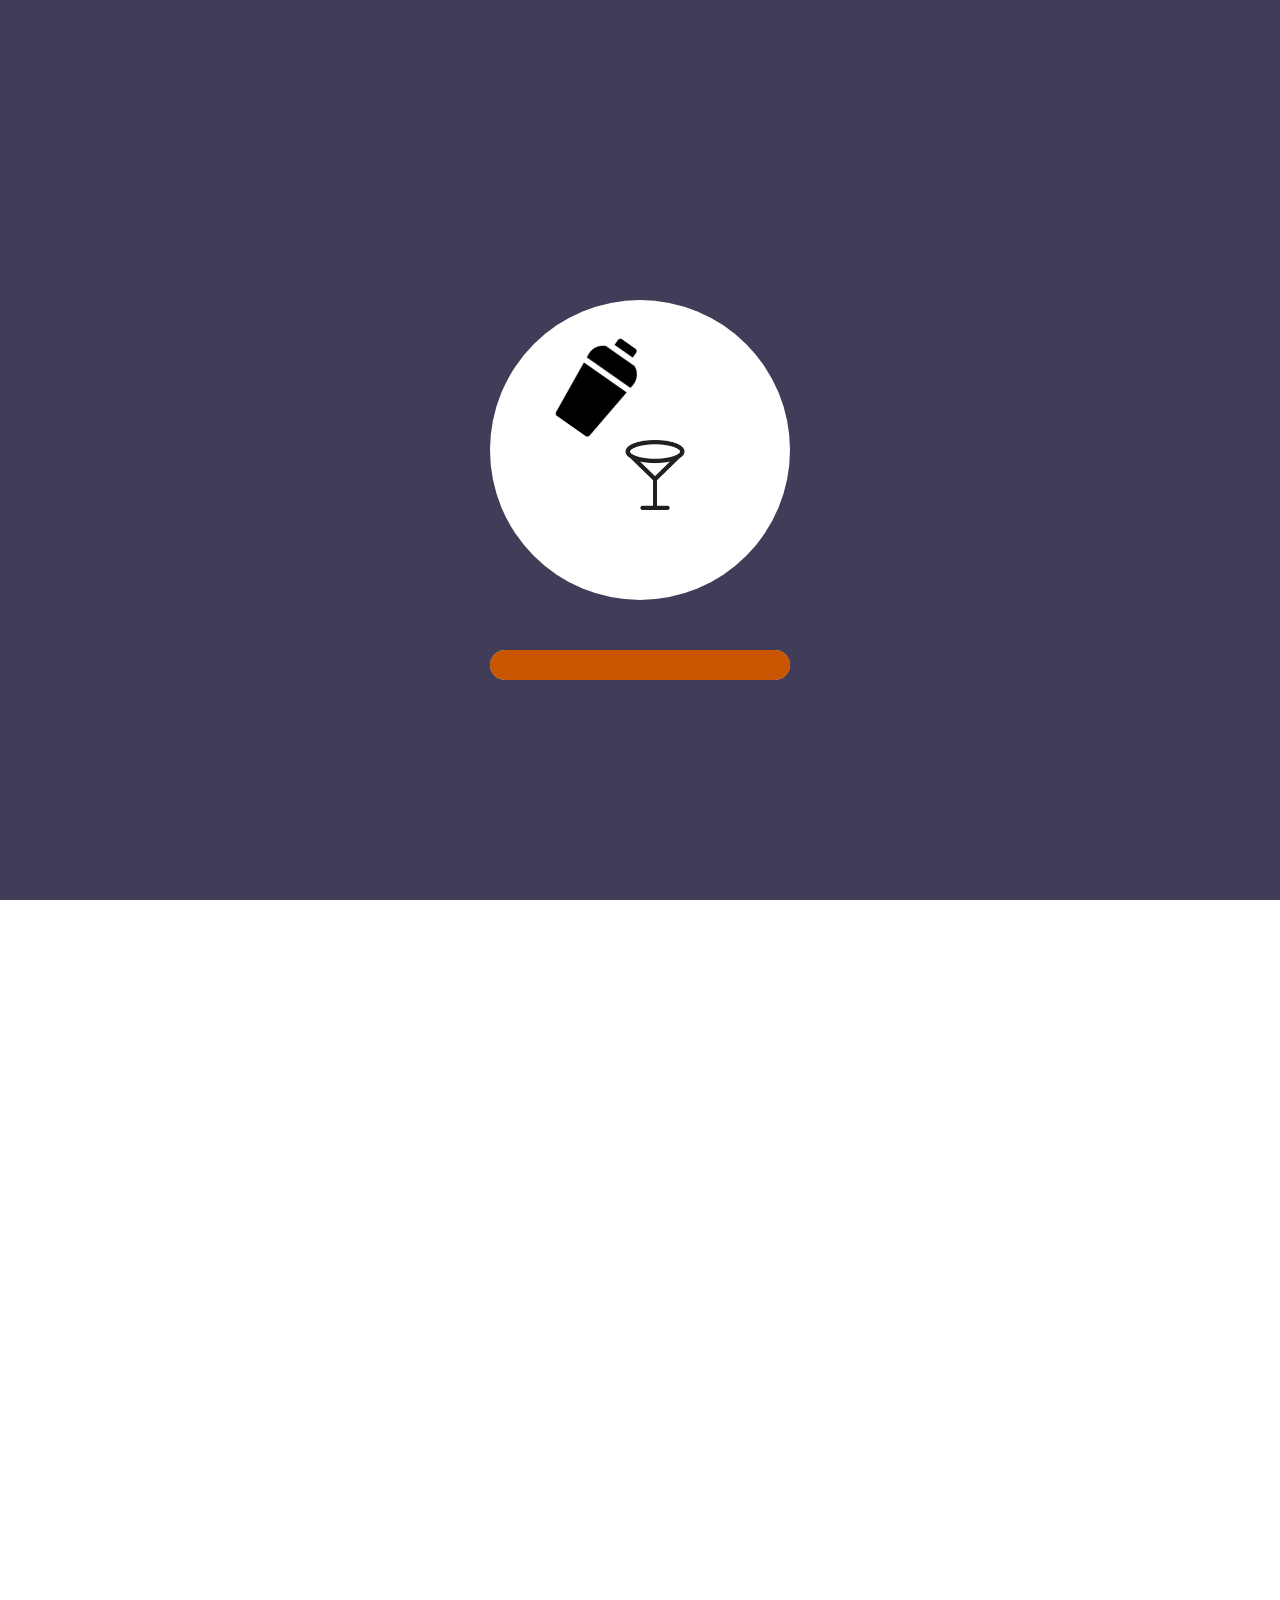
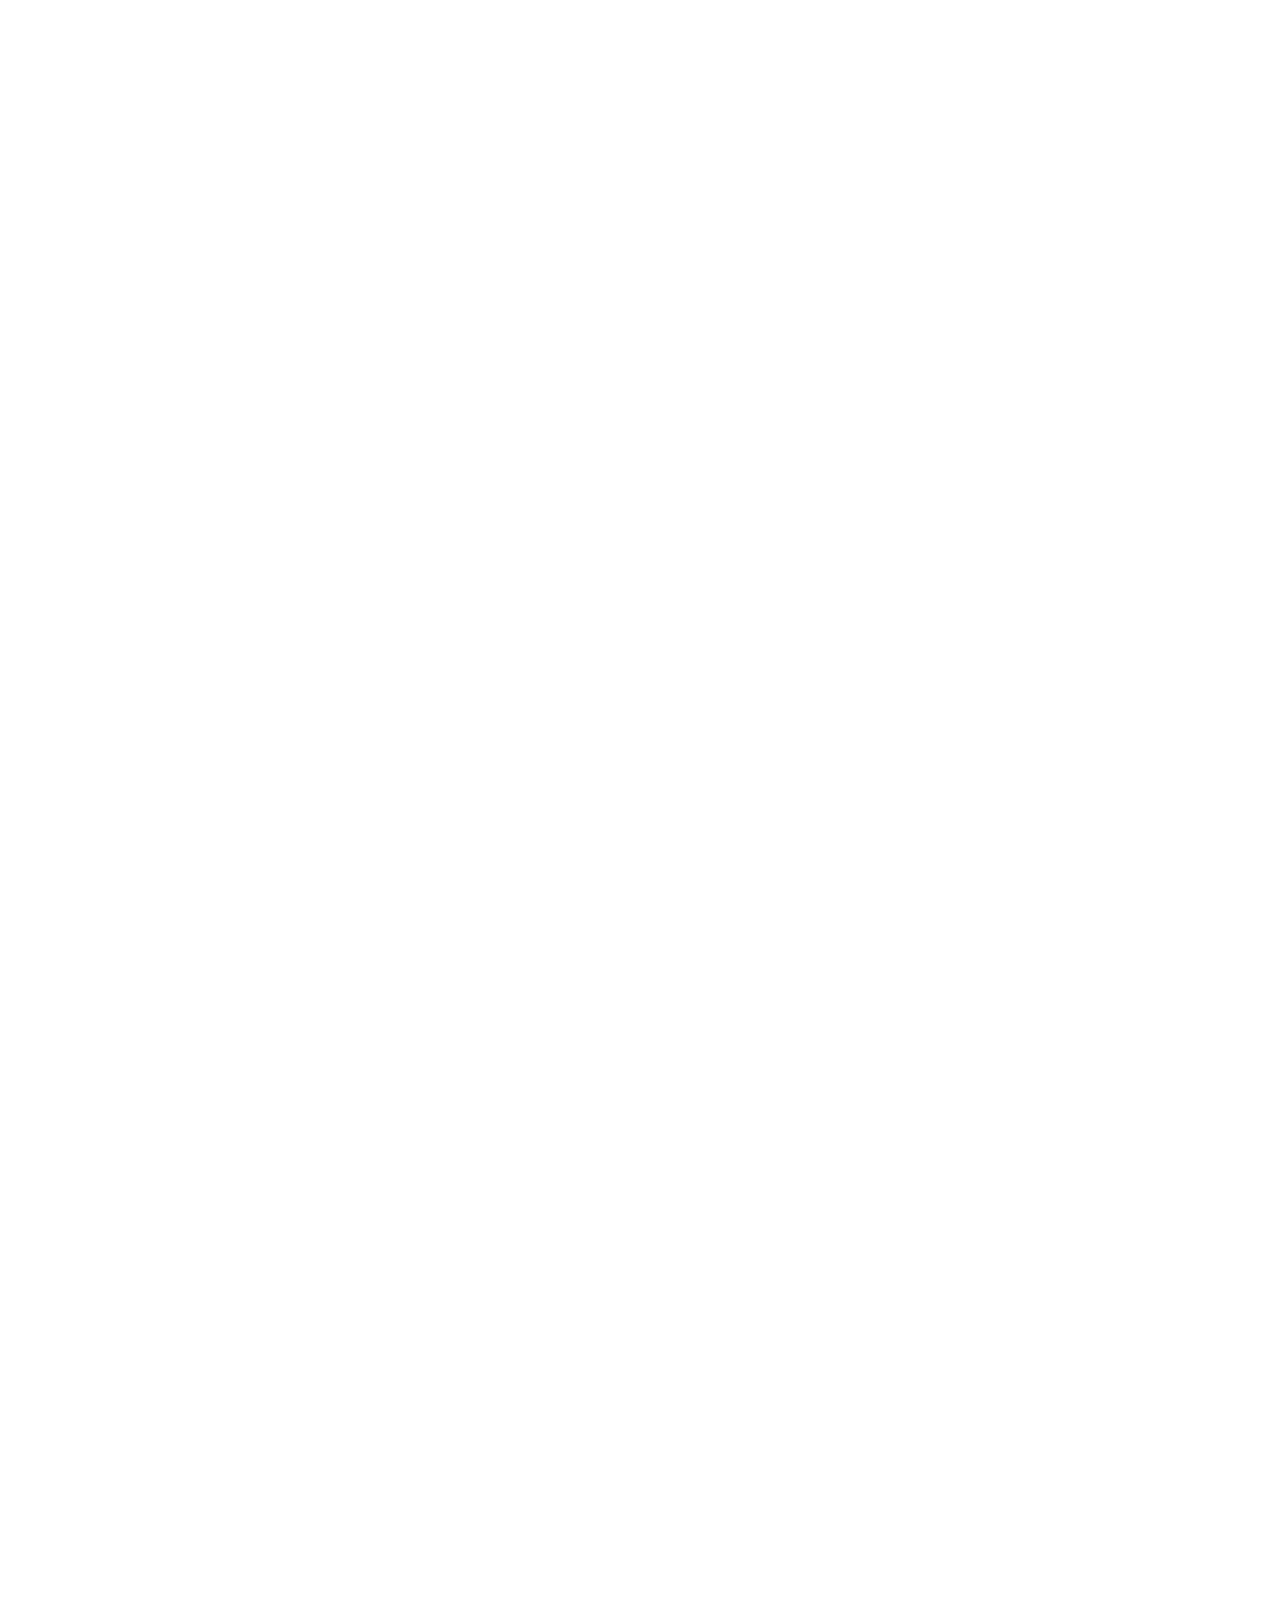
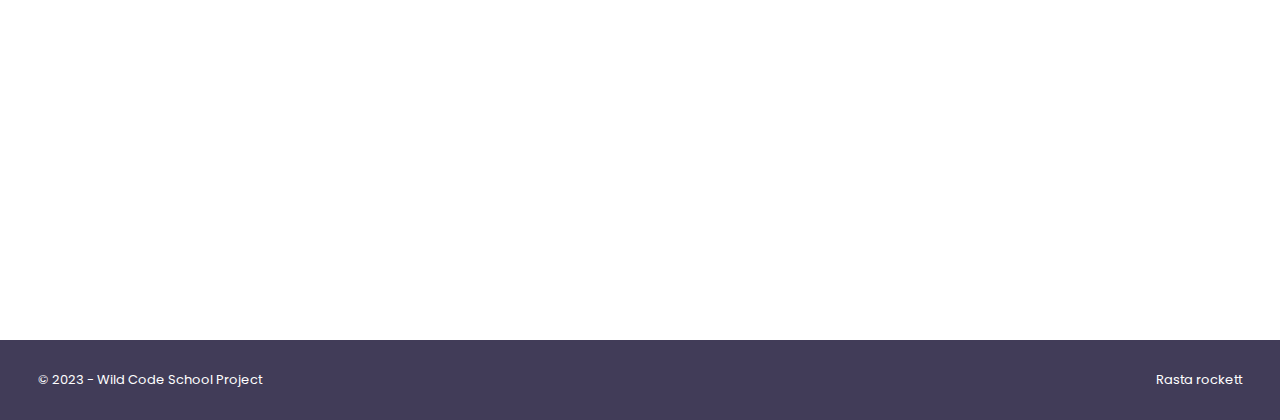
==== index.html @ 03de6c4a "Merge branch 'branch-fix-bug' of github.com:raph-bard/rasta-rocket into animation-zinzin" ====
<!DOCTYPE html>
<html lang="en">
  <head>
    <meta charset="UTF-8" />
    <meta name="viewport" content="width=device-width, initial-scale=1.0" />
    <link rel="stylesheet" href="css/style.css" />
    <link
      rel="stylesheet"
      href="https://cdnjs.cloudflare.com/ajax/libs/font-awesome/6.4.2/css/all.min.css"
      integrity="sha512-z3gLpd7yknf1YoNbCzqRKc4qyor8gaKU1qmn+CShxbuBusANI9QpRohGBreCFkKxLhei6S9CQXFEbbKuqLg0DA=="
      crossorigin="anonymous"
      referrerpolicy="no-referrer"
    />
    <title>Accueil</title>
  </head>
  <body>
    <header class="bg-main"></header>
    <div class="shaker-container">
      <div class="shaker-animation-container">
          <div class="shaker-animation">
              <div class="shaker-item"></div>
              <div class="glass-item"></div>
              <div class="straw-item"></div>
              <div class="loader-container">
                <div class="loader"></div>
              </div>
          </div>
      </div>
    </div>
    <main>
      <div class="bandeau-container">
        <div
          class="bandeau"
          style="background-image: url('media/photo-accueil.jpg')"
        >
          <h1>Une envie de fraîcheur ?</h1>
          <p>Vos bars préférés à portée de clic</p>
        </div>
      </div>

      <div class="container">
        <div class="coeur-container">
          <h2>Coup de coeur des Rastas</h2>
          <!--<div class="imagecoeur-container"></div> -->
        </div>
        <div class="categories-container">
          <div class="categories-hero">
            <h3>Les bars près de chez vous !</h3>
          </div>
          <div class="categories-list">
            <select id="type" class="category">
              <option value="all" selected>Tout Types</option>
              <option value="Vins">Vins</option>
              <option value="Cocktails">Cocktails</option>
              <option value="Bières">Bières</option>
            </select>
            <select id="price" class="category">
              <option value="all" selected>Tout Prix</option>
              <option value="cheap">Economique</option>
              <option value="affordable">Abordable</option>
              <option value="expensive">Chic</option>
            </select>
          </div>
        </div>
        <div class="container-cards"></div>
      </div>
    </main>
    <div class="popup-bar-container">
      <div class="popup-bar">
        <div class="close-button"></div>
        <div class="pop-up-img"></div>
        <div class="container">
          <h2>Bar titre</h2>
          <p>
            Lorem ipsum, dolor sit amet consectetur adipisicing elit. Aperiam
            atque consequatur non dolor asperiores delectus fugit aspernatur
            nihil quidem iure.
          </p>
          <a class="pop-up-button" href="bar-detail.html">Voir plus</a>
          <div class="container container-horaires">
            <h3>Infos générales</h3>
            <div class="infos-genriques">
              <div class="option-supplementaires">
                <i class="fa-regular fa-lightbulb"></i>
                <span> Happy hours tous les jours de 16h à 20h</span>
              </div>
              <div class="horaires">
                <i class="fa-regular fa-clock"></i>
                <span>Lundi au samedi : 16h - 02h</span>
              </div>

              <div class="adresse">
                <i class="fa-regular fa-map"></i>
                <span>30 Quai Virginie Hériot, 33300 Bordeaux</span>
              </div>
            </div>
          </div>
        </div>
      </div>
    </div>
    <footer class="footer"></footer>
    <script src="js/header-footer.js"></script>
    <script src="js/index.js" type="module"></script>
  </body>
</html>
---- css/style.css ----
@import url("https://fonts.googleapis.com/css2?family=Dancing+Script:wght@500&family=Poppins:ital,wght@0,300;0,400;0,500;1,700&display=swap");

:root {
  --main-color: #413c58;
  --second-color: #ca5501;
  --grey-color: #807979;
  --footer-height: 60px;
  --team-card-height: 85px;
  --pink-color: #fbf4ed;
}

* {
  margin: 0;
  padding: 0;
  list-style: none;
  text-decoration: none;
  font-family: "Poppins", sans-serif;
  box-sizing: border-box;
}

html {
  overflow-x: hidden;
}

body {
  position: relative;
  overflow-x: hidden;
  padding-bottom: calc(var(--footer-height) + 30px);
  min-height: 100vh;
}

html.noscroll {
  overflow: hidden;
}

.bg-main {
  background-color: var(--main-color);
}

h2 {
  font-size: 1.6em;
  margin-top: 0.5em;
}
main p,
main h2 {
  margin-bottom: 0.5em;
}

a,
a:hover {
  transition: all 0.3s;
}
a:hover {
  color: var(--second-color);
}

.bg-pink {
  background-color: var(--pink-color);
}

.ellipsis-4 {
  max-height: 90px; /* Définissez la hauteur maximale pour afficher 4 lignes */
  overflow: hidden; /* Masque le contenu supplémentaire */
}
.ellipsis-6 {
  max-height: 150px;
  overflow: hidden;
}

/* animation de zoom au hover */
.scale01:hover {
  transform: scale(1.01);
}
.scale01, .scale01:hover {
  transition: all 0.3s ease;
}

/* animation d'apparition */

@keyframes opacityDelayed {
  0% {opacity: 0;} 100% {opacity: 1;} 
}
.opacity-delayed {
  animation: opacityDelayed 1.5s ease 0.5s; 
}
.opacity-delayed2 {
  animation: opacityDelayed 1.5s ease 0.9s; 
}
.index .bandeau h1, .index .bandeau p {
  animation: opacityDelayed 1.75s ease 4s; 
}
.index .container {
  animation: opacityDelayed 1.75s ease 4.7s; 
}
.opacity-delayed, .opacity-delayed2, .index .container, .index .bandeau h1, .index .bandeau p {
  animation-fill-mode: forwards;
  opacity: 0;
}

/* ------ nav + footer ------- */

header,
footer {
  padding: 0 3%;
  display: flex;
  z-index: 9;
  min-height: var(--footer-height);
}
header .logo,
footer * {
  align-self: center;
}

header {
  position: relative;
}
header a {
  color: white;
}
header .logo img {
  display: block;
  float: left;
  max-width: 200px;
}
header .logo,
header .burger,
footer {
  z-index: 10;
}

/* footer */

footer {
  bottom: 0px;
  width: 100%;
  background-color: var(--main-color);
  position: absolute;
  display: flex;
  align-items: center;
  padding: 0 3%;
  min-height: var(--footer-height);
  justify-content: space-between;
  color: white;
  font-size: small;
}

/* ------ main ------- */

main {
  position: relative;
  z-index: 4;
}

.flex {
  display: flex;
}

.container {
  max-width: 1280px;
  margin: 0 auto;
  padding: 0 1em;
}
.container-max {
  width: 100%;
  padding: 20px 0px;
  margin-top: 20px;
}

/* bandeau */

.bandeau {
  position: relative;
  background-size: cover;
  background-repeat: no-repeat;
  background-position: center center;
  color: white;
  padding: 7vh 10%;
  text-align: center;
  text-shadow: 2px 2px 4px black;
  margin-bottom: 2em;
  font-size: 1.5em;
}
.bandeau:after {
  content: "";
  position: absolute;
  top: 0;
  left: 0;
  width: 100%;
  height: 100%;
  background-color: black;
  opacity: 0.3;
}
.bandeau * {
  position: relative;
  z-index: 3;
}
.bandeau h1 {
  font-size: 1.3em;
  line-height: 37px;
}
.bandeau p {
  font-size: 18px;
}
.h1contact {
  text-transform: capitalize;
}

/* ------ Pages ------- */
/* ------- list de bars ----- */

.categories-container .categories-hero .btn {
  padding: 3px 15px;
  border-radius: 3px;
  margin-bottom: 15px;
  border: 1px solid gainsboro;
  background-color: white;
  font-weight: 500;
  font-size: 17px;
}

.categories-container h3 {
  margin-bottom: 15px;
}

.categories-container .categories-hero .btn.active {
  background-color: var(--second-color);
  color: white;
  border: 1px solid var(--second-color);
}

.categories-container .categories-hero {
  display: flex;
  flex-wrap: wrap;
  justify-content: space-between;
}

.categories-container {
  margin-top: 50px;
  margin-bottom: 50px;
}

.categories-container .categories-list {
  margin-top: 0.8rem;
  display: flex;
  justify-content: flex-start;
}

.categories-container .category {
  color: var(--grey-color);
  font-weight: 600;
  margin-right: 30px;
  position: relative;
  white-space: nowrap;
  border: none;
  border: 0px;
  outline: 0px;
  font-size: 1rem;
}

.categories-container select.category.active,
.categories-container select.category:hover {
  color: black;
}

.categories-container select.category::after {
  content: "";
  height: 8px;
  background-color: var(--second-color);
  width: 0px;

  border-radius: 10px;
  position: absolute;
  bottom: -10px;
  right: 0%;
  transition: 0.3s;
}

.categories-container span.category.active:after,
.categories-container span.category:hover::after {
  width: 70%;
  left: 0%;
}

.card {
  position: relative;
  margin: 1rem 0;
  width: 100%;
  background-color: white;
  border-radius: 8px;
  display: flex;
  flex-direction: column;
  text-decoration: none;
  color: black;
  font-size: 16px;
  box-shadow: 4px 2px 10px 3px #e8e7e7;
  line-height: 1.4rem;
}
.categories-container span.category:hover::after {
  width: 70%;
  left: 0%;
}



.card .pop-but {
  position: absolute;
  top: 0;
  left: 0;
  display: block;
  width: 100%;
  height: 100%;
  z-index: +1;
  cursor: pointer;
}

.card h2 {
  padding-bottom: 0.5rem;
  margin-top: 0.3rem;
}
.card-image {
  width: 100%;
  min-height: 220px;
  border-radius: 3px;
}
.card-details {
  display: flex;
  height: 100%;
  padding: 1rem;
  flex-direction: column;
  justify-content: space-between;
}
.card-options {
  display: flex;
  justify-content: space-around;
  margin-top: 18px;
}
.card-option {
  width: 50%;
  padding: 0 10px 0 0;
  display: flex;
  align-items: center;
}
.card-option h4 {
  padding-left: 10px;
  font-size: 16px;
}
.card img.logo {
  width: 18px;
  height: 18px;
}
.not-available {
  filter: grayscale(1);
}
/* bar-detail */

.md-flex-order-1 img {
  width: 100%;
}

.container-title-info h3 {
  margin-top: -45px;
}

.container-specialites {
  display: flex;
  flex-direction: column-reverse;
}

.specialites-left {
  background: url("/media/cafe-neon.jpg") no-repeat center/cover;
  height: 100%;
  min-height: 300px;
  width: 100%;
  margin-top: 50px;
}

.container-title-info h3,
.container-ambiance h3,
.container-specialites h3 {
  font-size: 25px;
}

.container-infos-bar {
  width: 85%;
  border-radius: 10px;
  padding: 30px 0px 30px 0px;
  text-align: center;
  box-shadow: 4px 2px 10px 3px #e8e7e7;
  background-color: white;
  z-index: 33;
  position: relative;
  left: 50%;
  top: -100px;
  transform: translateX(-50%);
}

.page-detail .container-infos-bar {
  box-shadow: -1px 9px 13px 0px #e8e7e7;
}

.container .img-quelques-infos {
  margin-top: 50px;
  width: 100%;
  height: 300px;
  background-size: cover;
  background-position: center center;
}
.container-infos-bar h1 {
  font-size: 26px;
  text-transform: uppercase;
}

.container-infos-bar .bar-name {
  color: var(--grey-color);
  font-weight: 400;
  font-size: 18px;
}

.container-infos-bar .icons-bar {
  margin-top: 10px;
  display: flex;
  justify-content: center;
}

.container-infos-bar .icon2 {
  margin-left: 15px;
}

.container-specialites {
  margin-top: 30px;
}

.container-specialites,
.container-full-description {
  padding: 0px 0px 20px 0px;
  font-size: 16px;
  font-weight: 300;
  line-height: 1.8rem;
}

.container-full-description p,
.container-ambiance p,
.container-specialites p {
  margin-top: 20px;
}
.container-ambiance {
  margin-top: 20px;
  padding: 30px 15px 30px 15px;
  font-size: 16px;
  font-weight: 300;
  line-height: 1.8rem;
}

.container-horaires {
  padding: 30px 15px 30px 15px;
}

.container-horaires .infos-genriques {
  margin-top: 20px;
  font-size: 16px;
  font-weight: 200;
}

.container-horaires .adresse {
  margin-top: 10px;
}

.infos-genriques .horaires,
.infos-genriques .adresse,
.infos-genriques .option-supplementaires {
  margin-top: 10px;
}


/*************** popup bar detail **************/

.popup-bar-container {
  position: fixed;
  left: 0;
  top: 0vh;
  width: 100%;
  height: 100vh;
  background-color: rgba(0, 0, 0, 0.8);
  opacity: 0;

  display: flex;
  align-items: center;
  justify-content: center;
}
.popup-bar-container.active {
  opacity: 1;
  z-index: 11;
  transition: opacity 0.5s;
}
.popup-bar {
  position: relative;
  width: calc(100vw - 40px);
  height: calc(100vh - 40px);
  max-width: 500px;
  max-height: 750px;
  background-color: white;
  border-radius: 15px;
  font-size: 16px;
  overflow-x: auto;
}
.popup-bar p {
  margin-top: 15px;
  margin-bottom: 15px;
}
.popup-bar .container {
  overflow-x: auto;
  padding-bottom: 20px;
}
.pop-up-button {
  display: inline-block;
  color: white;
  padding: 7px 20px;
  border-radius: 3px;
  border: none;
  background-color: var(--second-color);
  font-weight: 500;
  font-size: 17px;
  margin: 10px 0;

  /* position: absolute;
  bottom: 15px;
  left: 27px; */
}

.popup-bar .pop-up-img {
  width: 100%;
  height: 30%;
  border-radius: 10px 10px 0 0;
  background-size: cover;
  background-position: center center;
}
.popup-bar .infos-genriques img {
  width: initial;
  height: initial;
}

.popup-bar .container-horaires {
  padding: 30px 15px 30px 0px;
}
.popup-bar .close-button {
  position: absolute;
  top: 10px;
  right: 10px;
  width: 30px;
  height: 30px;
  z-index: 12;
  cursor: pointer;
}
.popup-bar .infos-genriques {
  padding-left: 10px;
}
.popup-bar .close-button:after,
.popup-bar .close-button:before {
  content: "";
  display: block;
  width: 100%;
  height: 5px;
  background-color: white;
  border-radius: 4px;
  position: absolute;
  top: 12px;
  transition: all 0.3s;
}
.popup-bar .close-button:before {
  transform: rotate(-45deg);
}
.popup-bar .close-button:after {
  transform: rotate(45deg);
}
.popup-bar .close-button:hover:after,
.popup-bar .close-button:hover:before {
  background-color: var(--second-color);
  transition: all 0.3s;
}
.popup-bar a:hover {
  color: white;
  background-color: var(--main-color);
}
/****** icons popup color and style *******/
.infos-genriques span{
  padding-left: 5px;
}

i{
  color: var( --second-color);
  min-width: 1rem;
}

/*************** Coup de coeur **************/

.coeur-container {
  max-width: 100%;
  margin: 20px 0;
  width: 100%;
}

.coeur-container h2 {
  text-align: left;
  width: 100%;
}
.overlay-container {
  position: relative; /* Position relative pour que les éléments enfants soient positionnés par rapport à ce conteneur */
}

.overlay-container h3 {
  position: absolute; /* Position absolue pour le titre */
  bottom: 23px; /* Positionnez le titre 10px en bas du conteneur */
  right: 0;
  margin: 0;
  height: 50px;
  line-height: 50px;
  font-size: 1.2em;
  font-weight: bold;
  background-color: var(--second-color);
  border-radius: 4px;
  padding: 0 20px;
  color: white;
  padding-right: 90px;
}
.overlay-container:hover h3 {
  padding-right: 80px;
}
.overlay-container h3, .overlay-container:hover h3 {
  transition: all 0.3s ease;
}

.imagecoeur-container {
  width: 100%;
  height: 230px;
  margin-top: 0.7em;
  background-size: cover;
  border-radius: 5px;
  background-position: center;
  display: flex;
}



/* --- About Us --- */

.aboutus h2 {
  text-align: center;
  margin: 90px 0 60px;
  font-size: 36px;
}
.aboutus main p {
  margin-bottom: 40px;
}

.team-card-container {
  display: grid;
  grid-template-columns: repeat(
    auto-fill,
    minmax(240px, 1fr)
  ); /* 5 éléments par ligne au minimum, adaptatif en fonction de l'espace disponible */
  gap: 10px; /* Espace entre les éléments */
  align-items: center; /* Centrez les éléments verticalement */
  justify-content: center; /* Centrez horizontalement la dernière ligne */
}

.aboutus .team-card {
  flex-basis: calc(20% - 20px);
  width: 100%;
  max-width: 310px;
  margin: 0 auto 50px;
  position: relative;
  overflow: hidden;
  margin-bottom: 50px;
  color: white;
}
.aboutus .team-card div {
  position: absolute;
  bottom: 0;
  left: 0;
  width: 100%;
  height: var(--team-card-height);
  background-color: var(--second-color);
  padding: 0 24px;
  font-weight: 700;
  transform: translateY(100%);
  display: flex;
  align-items: center;
}
.aboutus .team-card:hover div {
  transform: translateY(0%);
}
.aboutus .team-card:hover div {
  transform: translateY(0%);
}
.aboutus .team-card:hover div,
.aboutus .team-card div,
.aboutus .team-card img,
.aboutus .team-card:hover img {
  transition: transform 0.3s;
}
.aboutus .team-card img {
  float: left;
  width: 100%;
  height: auto;
  filter: grayscale(100%);
}
.aboutus .team-card:hover img {
  transform: scale(1.08);
  filter: none;
}
.aboutus .team-card strong {
  display: block;
  font-size: 27px;
  line-height: 34px;
}

/*--------------- contact------------------ */
form {
  padding: 20px;
}
.contact-form {
  display: flexbox;
  flex-direction: column;
  align-items: center;
  justify-content: center;
  width: 100%;
  margin-top: 50px;

  gap: 10px;
  align-items: center;
  justify-content: center;
  margin-top: 50px;
  margin-bottom: 50px;
  width: 100%;
  max-width: 1000px;
  margin: 0 auto;
  background-color: var(--main-color);
  border-radius: 10px;
  box-shadow: 4px 2px 10px 3px rgba(128, 128, 128, 0.652);
}

.contact-form input {
  border-radius: 7px;
  border: none;
}

.rating {
  display: inline-block;
}

.rating input {
  display: none;
}

.rating label {
  float: right;
  cursor: pointer;
  color: #f9f9f9;
  transition: color 0.3s;
}

.rating label:before {
  content: "\2605";
  font-size: 30px;
}

.rating input:checked ~ label,
.rating label:hover,
.rating label:hover ~ label {
  color: #ca5501;
  transition: color 0.3s;
}

label {
  color: white;
  display: flex;
  align-items: center;
  margin: 10px;
  font-size: 20px;
}
input,
input#name,
input#surname,
input#email,
textarea,
button {
  margin: 10px 0;
  padding: 10px;
  width: 100%;
}

button {
  border-radius: 7px;
}










/************* SHAKER ANIMATION *****************/

@keyframes shaker-disapear {
  0% {
    opacity: 1;
  }
  100% {
    opacity: 0;
  }
}


.shaker-container {
  background-color: var(--main-color);
  width: 100%;
  height: 100vh;
  position: absolute;
  left: 0;
  top: 0;
  z-index: 12;
  animation: shaker-disapear 1s ease 3.5s;
  animation-fill-mode: forwards;
}

.shaker-container, .shaker-animation-container {
  display: flex;
  align-items: center;
  justify-content: center;
}

.shaker-animation {
  width: 300px;
  height: 300px;
  position: relative;
  border-radius: 100%;
  background-color: white;
}

@keyframes shaker-shaking {
  0% {
    top: 35px;
    right: 140px;
  }

  50% {
    top: 55px;
    right: 160px;
  }

  100% {
    top: 35px;
    right: 140px;
  }
}
@keyframes rotate-shaker {
  0% {
    rotate: 35deg;
  }
  100% {
    transform: rotate(80deg);
  }
}

.shaker-item {
  width: 100px;
  height: 100px;
  background-image: url("../media/shaker-item.png");
  background-repeat: no-repeat;
  background-size: contain;
  rotate: 35deg;
  animation: shaker-shaking 0.4s ease 4, rotate-shaker 0.4s linear 1.6s;
  animation-fill-mode: forwards;
  position: absolute;
  top: 35px;
  right: 140px;
}

.glass-item {
  position: absolute;
  right: 100px;
  bottom: 90px;
  background-image: url("../media/glass-item.png");
  background-repeat: no-repeat;
  background-size: contain;
  width: 70px;
  height: 70px;
}

/* Animation du triangle (alcool qui va dans le verre)  */
@keyframes drink-in {
  0% {
    opacity: 0;
    border-top: 0px solid var(--second-color);
    bottom: 33px;
  }
  100% {
    opacity: 0.8;
    border-top: 15px solid var(--second-color);
  }
}

.glass-item:before {
  content: "";
  width: 0;
  height: 0;
  opacity: 0;
  border-left: 14px solid transparent;
  border-right: 14px solid transparent;
  border-top: 0 solid orange;
  position: absolute;
  bottom: 33px;
  left: 21px;
  animation: drink-in 1s linear 1.7s;
  animation-fill-mode: forwards;
}

/* animation de la paille */
@keyframes straw-up {
  0% {
    opacity: 0;
    top: 100px;
  }
  100% {
    opacity: 1;
    top: 123px;
  }
}

.straw-item {
  position: absolute;
  right: 95px;
  top: 123px;
  rotate: 16deg;
  opacity: 0;
  background-image: url("../media/straw.png");
  background-repeat: no-repeat;
  background-size: contain;
  width: 38px;
  height: 40px;
  z-index: 9;
  animation: straw-up 0.4s linear 2.55s;
  animation-fill-mode: forwards;
}


/* barre de chargement */
.loader-container {
  width: 100%;
  margin: 0 auto;
  background-color: #ccc;
  border-radius: 20px;
  position: absolute;
  bottom: -80px;
}

.loader {
  width: 100%;
  height: 30px;
  background-color: var(--second-color);
  animation: loading 3s linear 1;
  border-radius: 20px;
}

/* Animation de la barre de chargement */
@keyframes loading {
  0% {
    width: 0%;
  }
  100% {
    width: 100%;
  }
}







/* ------------- RESPONSIVE -------------- */

/* RESPONSIVE 576 */

@media screen and (min-width: 576px) {
  /* ------- main -------- */

  :root {
    --footer-height: 80px;
  }

  /* ------ nav + footer ------- */

  nav ul li {
    display: inline-block;
    margin: 0 10px;
  }

  header {
    justify-content: space-between;
  }
  .menu {
    display: flex;
    align-items: center;
  }

  /* ------- pages -------- */

  /*  coup de coeur   */
  .imagecoeur-container {
    margin: 1em auto;
    height: 300px;
  }
}

@media screen and (max-width: 576px) {
  /* ------- main -------- */

  /* bandeau */

  /* nav footer */

  header .menu {
    display: flex;
    align-items: center;
    justify-content: center;
    z-index: 9;
    position: absolute;
    width: 102%;
    height: 100vh;
    background-color: var(--main-color);
    text-align: center;
    transform: translateX(100%);
  }
  header nav li {
    padding: 12% 0;
    font-size: 1.3em;
  }

  header .menu.active {
    transform: translateX(-4%);
  }
  header .menu,
  header .menu.active {
    transition: all 0.3s;
  }

  header {
    justify-content: space-between;
  }

  /* burger animation */

  .burger {
    position: absolute;
    width: 27px;
    height: 24px;
    right: 27px;
    top: calc(50% - 12px);
  }
  .burger span:before,
  .burger span:after {
    content: "";
  }
  .burger span:before,
  .burger span,
  .burger span:after {
    display: block;
    position: absolute;
    width: 100%;
    height: 5px;
    background-color: white;
    border-radius: 10px;
  }
  .burger span:before {
    top: -10px;
  }
  .burger span {
    top: calc(50% - 3px);
  }
  .burger span:after {
    top: 10px;
  }

  .burger.active span {
    background-color: var(--main-color);
  }
  .burger.active span:before {
    rotate: 45deg;
    top: -9px;
  }
  .burger.active span:after {
    rotate: -45deg;
    top: 9px;
  }
  .burger.active span:before,
  .burger.active span:after {
    background-color: var(--second-color);
  }
  .burger span:before,
  .burger span:after,
  .burger span,
  .burger.active span,
  .burger.active span:before,
  .burger.active span:after {
    transition: all 0.3s;
  }


  /* ------- pages -------- */
}
/*      map     */

iframe {
  width: 100%;
}
.map {
  zoom: 100;
}

/* RESPONSIVE 768 */

@media screen and (min-width: 768px) {
  /* ------- main -------- */

  .bandeau h1 {
    font-size: 2.2em;
  }
  .bandeau p {
    font-size: 1.2em;
  }

  /* ------- pages -------- */

  .imagecoeur-container {
    height: 400px;
  }
  .team-card-container {
    grid-template-columns: repeat(3, 1fr); /* Trois colonnes pour desktop */
  }

  /* bar-detail */

  .bar-detail .container .md-flex-order-1 {
    max-width: 40%;
    margin-right: 2em;
  }
  .container-infos-bar {
    width: 70%;
    display: flex;
    flex-direction: column;
    align-items: center;
  }

  .container-full-description {
    display: flex;
    margin: 0 auto;
  }

  .container-full-description p {
    width: 50%;
    padding-right: 40px;
  }
  .container .img-quelques-infos {
    margin-top: 0;
    width: 50%;
    height: auto;
  }

  .container-ambiance,
  .container-specialites {
    margin-top: 50px;
  }

  .container-specialites {
    flex-direction: row;
  }

  .specialites-right {
    padding-left: 40px;
  }

  .specialites-left {
    width: 50%;
    margin-top: 0;
  }

  .specialites-right {
    width: 50%;
  }
}

@media screen and (max-width: 768px) {
  /* ------- main -------- */

  .md-flex {
    display: flex;
  }
  .md-flex-column {
    flex-direction: column;
  }
  .md-flex-order-1 {
    order: +1;
  }

  /* ------- pages -------- */

  .team-card-container {
    grid-template-columns: repeat(2, 1fr); /* Deux colonnes pour tablette */
  }

  /* Appliquer une largeur de 100% à la dernière ligne (élément 5, 6, 7, etc.) */
  .team-card:nth-child(n + 5) {
    grid-column: span 2;
  }

  /* bar-detail */

  .md-flex-order-1 img {
    margin-top: 2em;
  }
}





/* RESPONSIVE 992 */

@media screen and (min-width: 992px) {
  /* ------- main -------- */

  .bandeau {
    padding: 15vh 10%;
  }
  .bandeau h1 {
    line-height: 70px;
  }

  .card {
    width: 49%;
  }

  .card h2 {
    margin-top: 0;
  }

  .container-cards {
    display: flex;
    flex-wrap: wrap;
    width: 100%;
    justify-content: space-between;
  }
}

.card h2 {
  margin-top: 0;
}

.container-cards {
  display: flex;
  flex-wrap: wrap;
  width: 100%;
  justify-content: space-between;
}

@media screen and (max-width: 992px) {
  /* ------- main -------- */
}

/* RESPONSIVE 1200 */

@media screen and (min-width: 1200px) {
}

@media screen and (max-width: 1200px) {
  /* ------- main -------- */
}
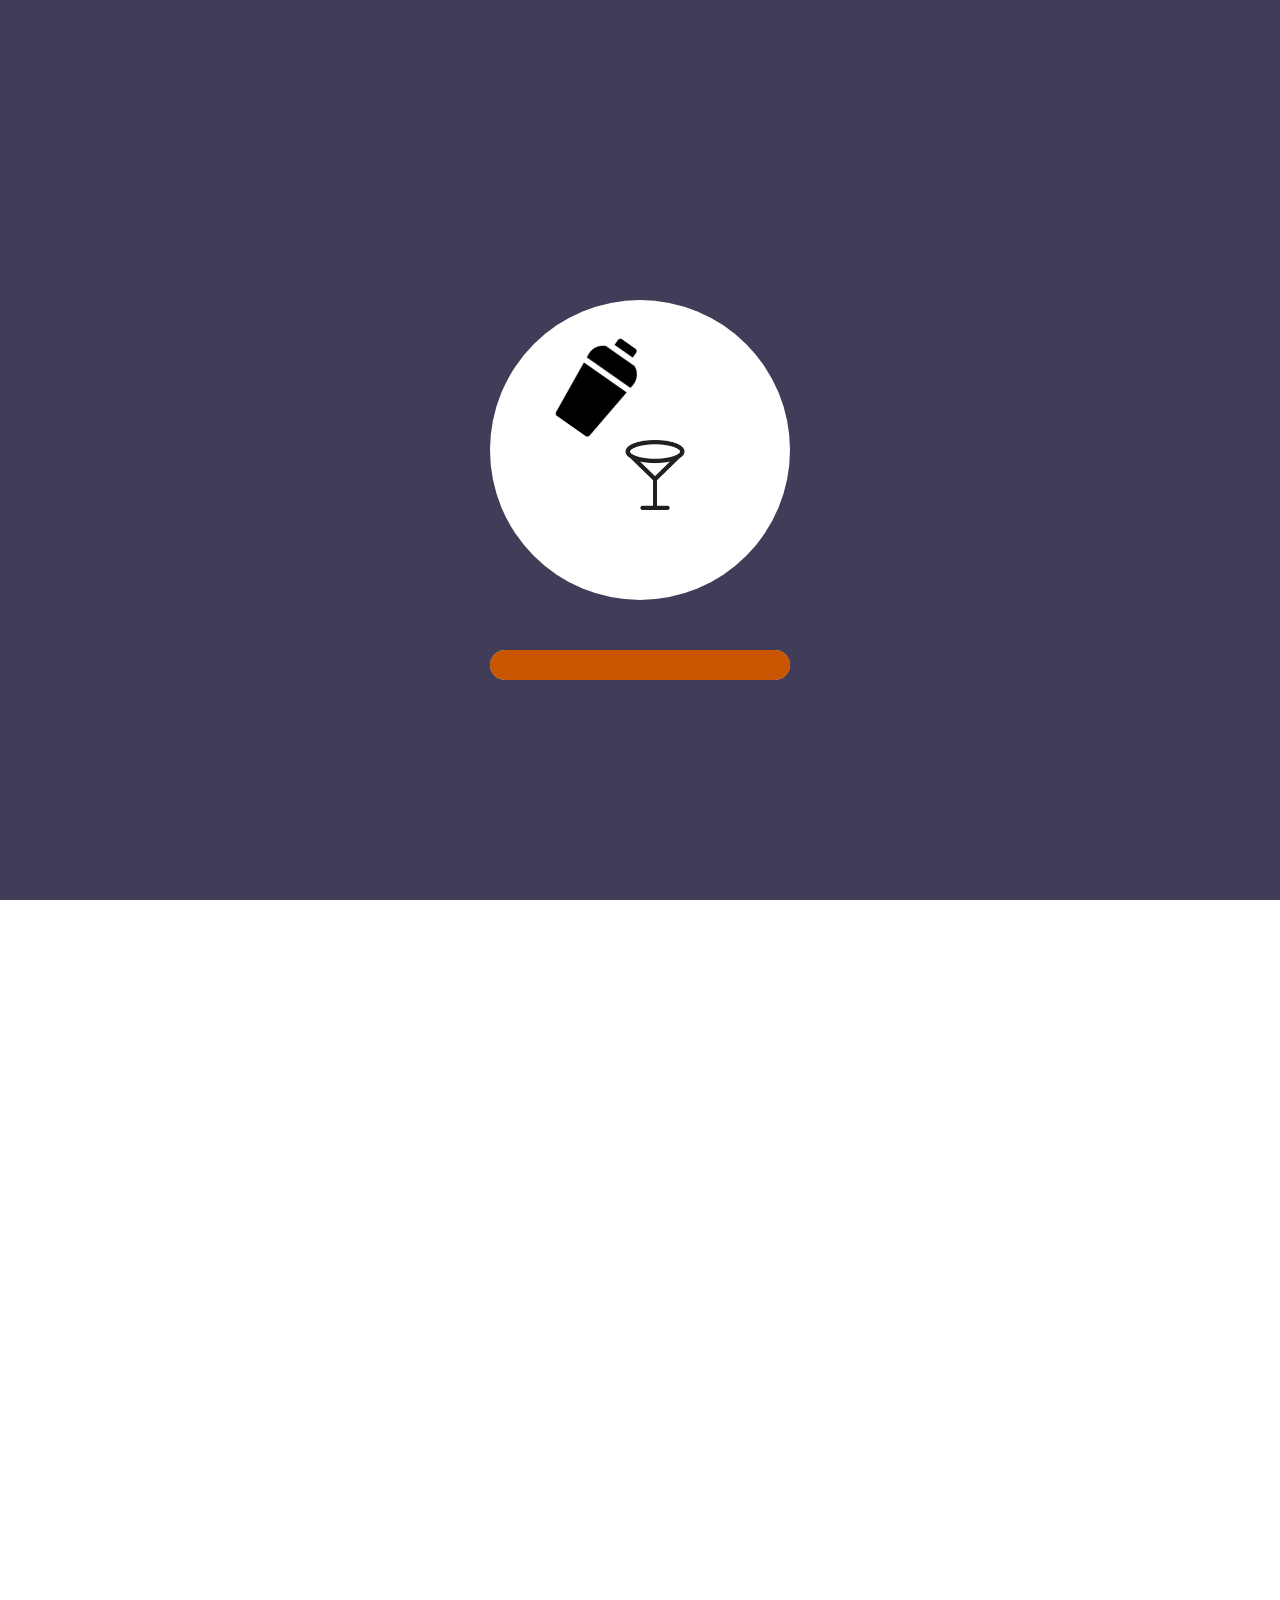
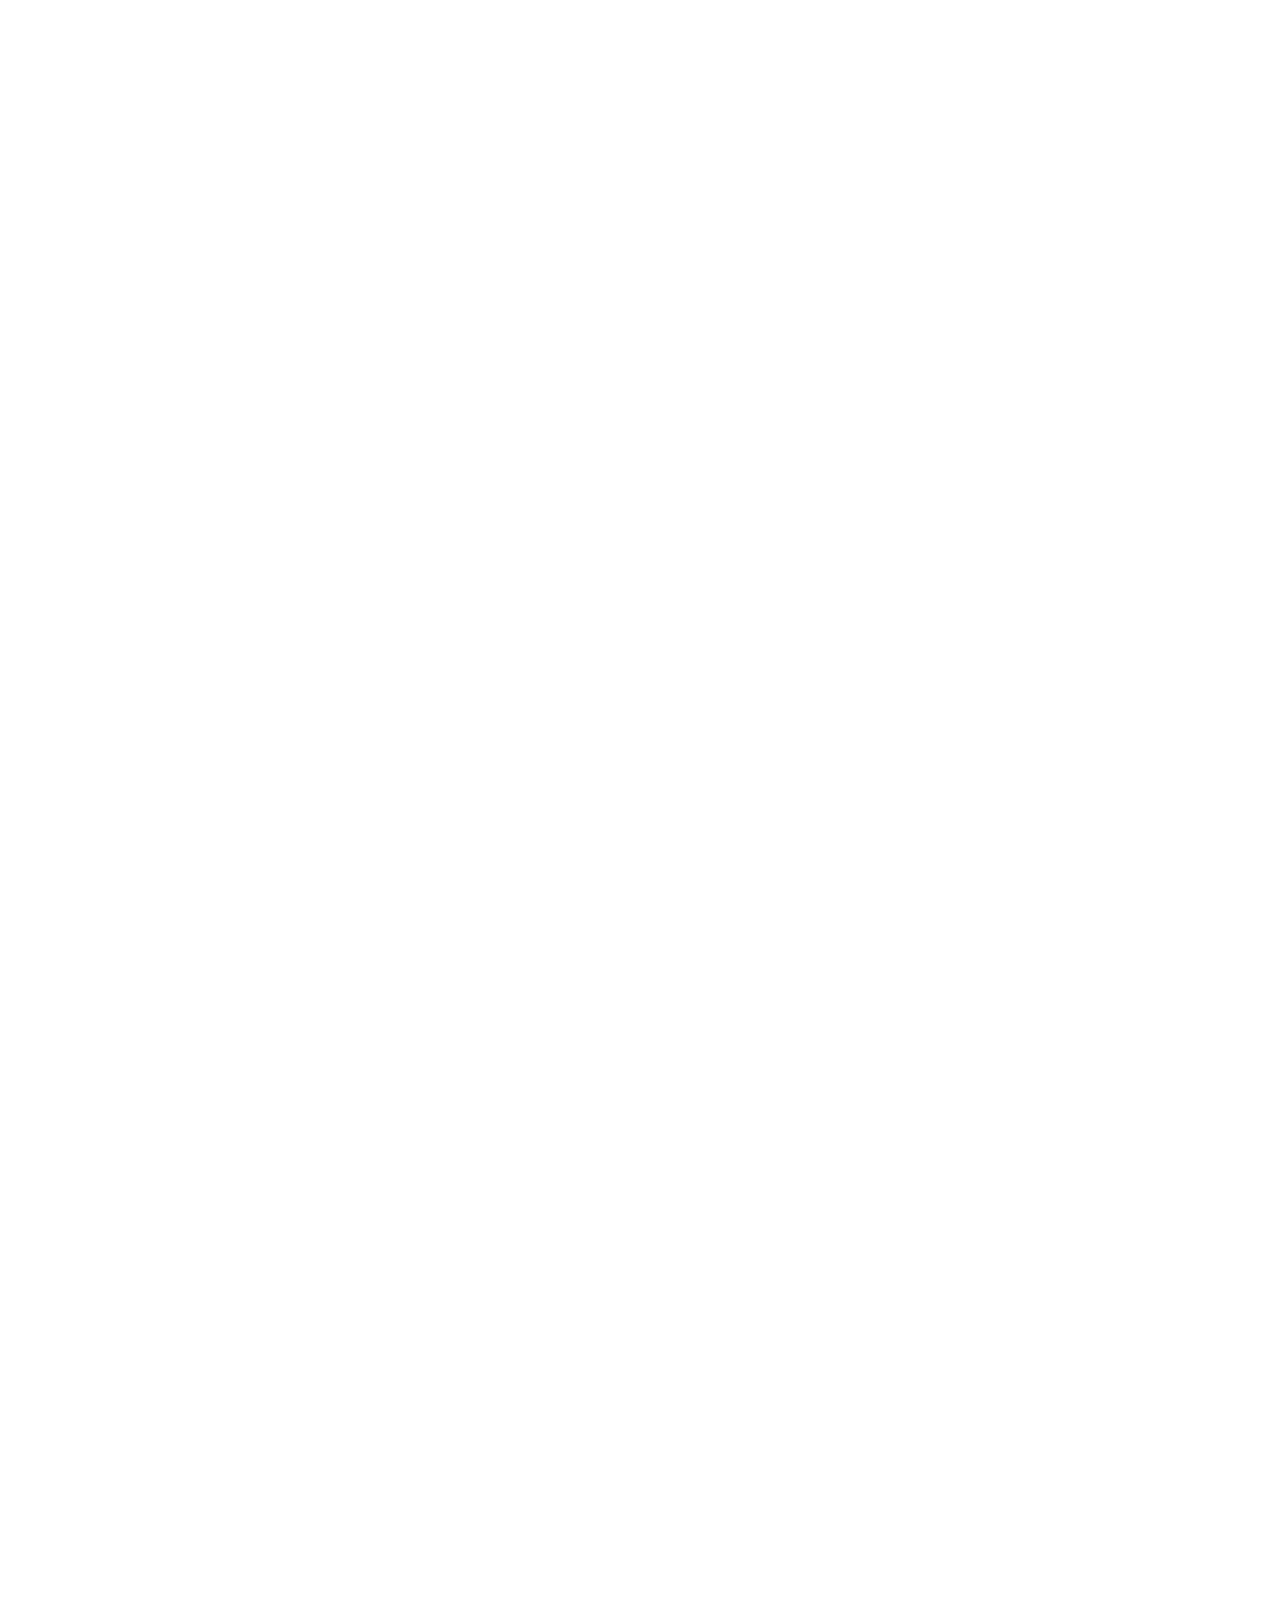
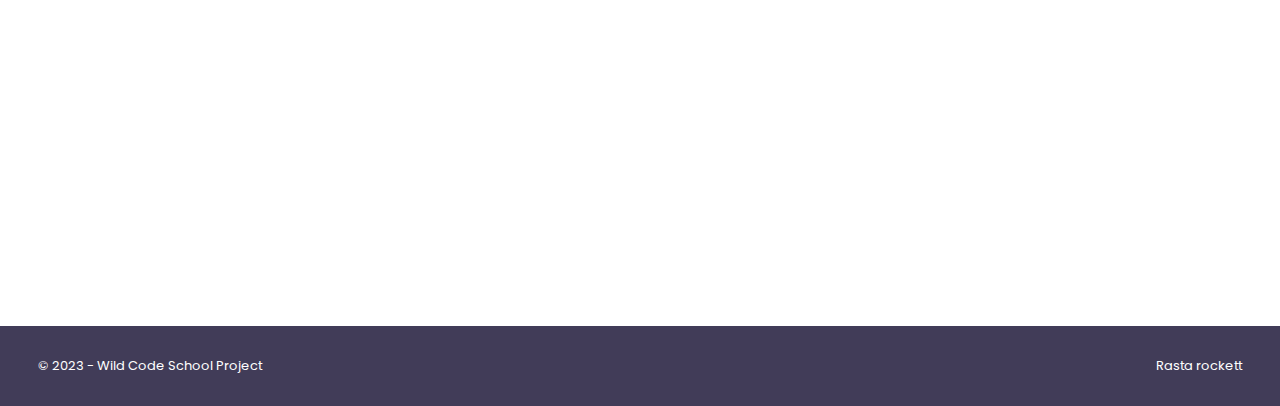
==== commit a388d46a: "Merge branch 'animation-zinzin' of github.com:raph-bard/rasta-rocket" ====
--- a/index.html
+++ b/index.html
@@ -17,14 +17,14 @@
     <header class="bg-main"></header>
     <div class="shaker-container">
       <div class="shaker-animation-container">
-          <div class="shaker-animation">
-              <div class="shaker-item"></div>
-              <div class="glass-item"></div>
-              <div class="straw-item"></div>
-              <div class="loader-container">
-                <div class="loader"></div>
-              </div>
+        <div class="shaker-animation">
+          <div class="shaker-item"></div>
+          <div class="glass-item"></div>
+          <div class="straw-item"></div>
+          <div class="loader-container">
+            <div class="loader"></div>
           </div>
+        </div>
       </div>
     </div>
     <main>
@@ -33,12 +33,12 @@
           class="bandeau"
           style="background-image: url('media/photo-accueil.jpg')"
         >
-          <h1>Une envie de fraîcheur ?</h1>
-          <p>Vos bars préférés à portée de clic</p>
+          <h1 class="opacity-delayed-index">Une envie de fraîcheur ?</h1>
+          <p class="opacity-delayed-index">Vos bars préférés à portée de clic</p>
         </div>
       </div>
 
-      <div class="container">
+      <div class="container opacity-delayed2-index">
         <div class="coeur-container">
           <h2>Coup de coeur des Rastas</h2>
           <!--<div class="imagecoeur-container"></div> -->
@@ -49,13 +49,13 @@
           </div>
           <div class="categories-list">
             <select id="type" class="category">
-              <option value="all" selected>Tout Types</option>
+              <option value="all" selected>Par boissons</option>
               <option value="Vins">Vins</option>
               <option value="Cocktails">Cocktails</option>
               <option value="Bières">Bières</option>
             </select>
             <select id="price" class="category">
-              <option value="all" selected>Tout Prix</option>
+              <option value="all" selected>Par prix</option>
               <option value="cheap">Economique</option>
               <option value="affordable">Abordable</option>
               <option value="expensive">Chic</option>
--- a/css/style.css
+++ b/css/style.css
@@ -63,7 +63,7 @@
   overflow: hidden; /* Masque le contenu supplémentaire */
 }
 .ellipsis-6 {
-  max-height: 150px;
+  max-height: 149px;
   overflow: hidden;
 }
 
@@ -71,28 +71,34 @@
 .scale01:hover {
   transform: scale(1.01);
 }
-.scale01, .scale01:hover {
+.scale01,
+.scale01:hover {
   transition: all 0.3s ease;
 }
 
 /* animation d'apparition */
 
 @keyframes opacityDelayed {
-  0% {opacity: 0;} 100% {opacity: 1;} 
+  0% {
+    opacity: 0;
+  }
+  100% {
+    opacity: 1;
+  }
 }
 .opacity-delayed {
-  animation: opacityDelayed 1.5s ease 0.5s; 
+  animation: opacityDelayed 1.5s ease 0.5s;
 }
 .opacity-delayed2 {
-  animation: opacityDelayed 1.5s ease 0.9s; 
-}
-.index .bandeau h1, .index .bandeau p {
+  animation: opacityDelayed 1.5s ease 0.9s;
+}
+.opacity-delayed-index {
   animation: opacityDelayed 1.75s ease 4s; 
 }
-.index .container {
+.opacity-delayed2-index {
   animation: opacityDelayed 1.75s ease 4.7s; 
 }
-.opacity-delayed, .opacity-delayed2, .index .container, .index .bandeau h1, .index .bandeau p {
+.opacity-delayed, .opacity-delayed2, .opacity-delayed-index, .opacity-delayed2-index {
   animation-fill-mode: forwards;
   opacity: 0;
 }
@@ -218,8 +224,12 @@
   font-size: 17px;
 }
 
+.categories-hero h3 {
+  font-size: 25px;
+}
+
 .categories-container h3 {
-  margin-bottom: 15px;
+  margin-bottom: 17px;
 }
 
 .categories-container .categories-hero .btn.active {
@@ -236,7 +246,7 @@
 
 .categories-container {
   margin-top: 50px;
-  margin-bottom: 50px;
+  margin-bottom: 25px;
 }
 
 .categories-container .categories-list {
@@ -299,8 +309,6 @@
   width: 70%;
   left: 0%;
 }
-
-
 
 .card .pop-but {
   position: absolute;
@@ -471,7 +479,6 @@
   margin-top: 10px;
 }
 
-
 /*************** popup bar detail **************/
 
 .popup-bar-container {
@@ -582,12 +589,12 @@
   background-color: var(--main-color);
 }
 /****** icons popup color and style *******/
-.infos-genriques span{
+.infos-genriques span {
   padding-left: 5px;
 }
 
-i{
-  color: var( --second-color);
+i {
+  color: var(--second-color);
   min-width: 1rem;
 }
 
@@ -625,7 +632,8 @@
 .overlay-container:hover h3 {
   padding-right: 80px;
 }
-.overlay-container h3, .overlay-container:hover h3 {
+.overlay-container h3,
+.overlay-container:hover h3 {
   transition: all 0.3s ease;
 }
 
@@ -638,8 +646,6 @@
   background-position: center;
   display: flex;
 }
-
-
 
 /* --- About Us --- */
 
@@ -793,15 +799,6 @@
   border-radius: 7px;
 }
 
-
-
-
-
-
-
-
-
-
 /************* SHAKER ANIMATION *****************/
 
 @keyframes shaker-disapear {
@@ -812,7 +809,6 @@
     opacity: 0;
   }
 }
-
 
 .shaker-container {
   background-color: var(--main-color);
@@ -826,7 +822,8 @@
   animation-fill-mode: forwards;
 }
 
-.shaker-container, .shaker-animation-container {
+.shaker-container,
+.shaker-animation-container {
   display: flex;
   align-items: center;
   justify-content: center;
@@ -946,7 +943,6 @@
   animation-fill-mode: forwards;
 }
 
-
 /* barre de chargement */
 .loader-container {
   width: 100%;
@@ -974,12 +970,6 @@
     width: 100%;
   }
 }
-
-
-
-
-
-
 
 /* ------------- RESPONSIVE -------------- */
 
@@ -1029,8 +1019,8 @@
     justify-content: center;
     z-index: 9;
     position: absolute;
-    width: 102%;
-    height: 100vh;
+    width: calc(100% + 4px);
+    height: calc(100vh + 1px);
     background-color: var(--main-color);
     text-align: center;
     transform: translateX(100%);
@@ -1109,7 +1099,6 @@
     transition: all 0.3s;
   }
 
-
   /* ------- pages -------- */
 }
 /*      map     */
@@ -1224,10 +1213,6 @@
   }
 }
 
-
-
-
-
 /* RESPONSIVE 992 */
 
 @media screen and (min-width: 992px) {
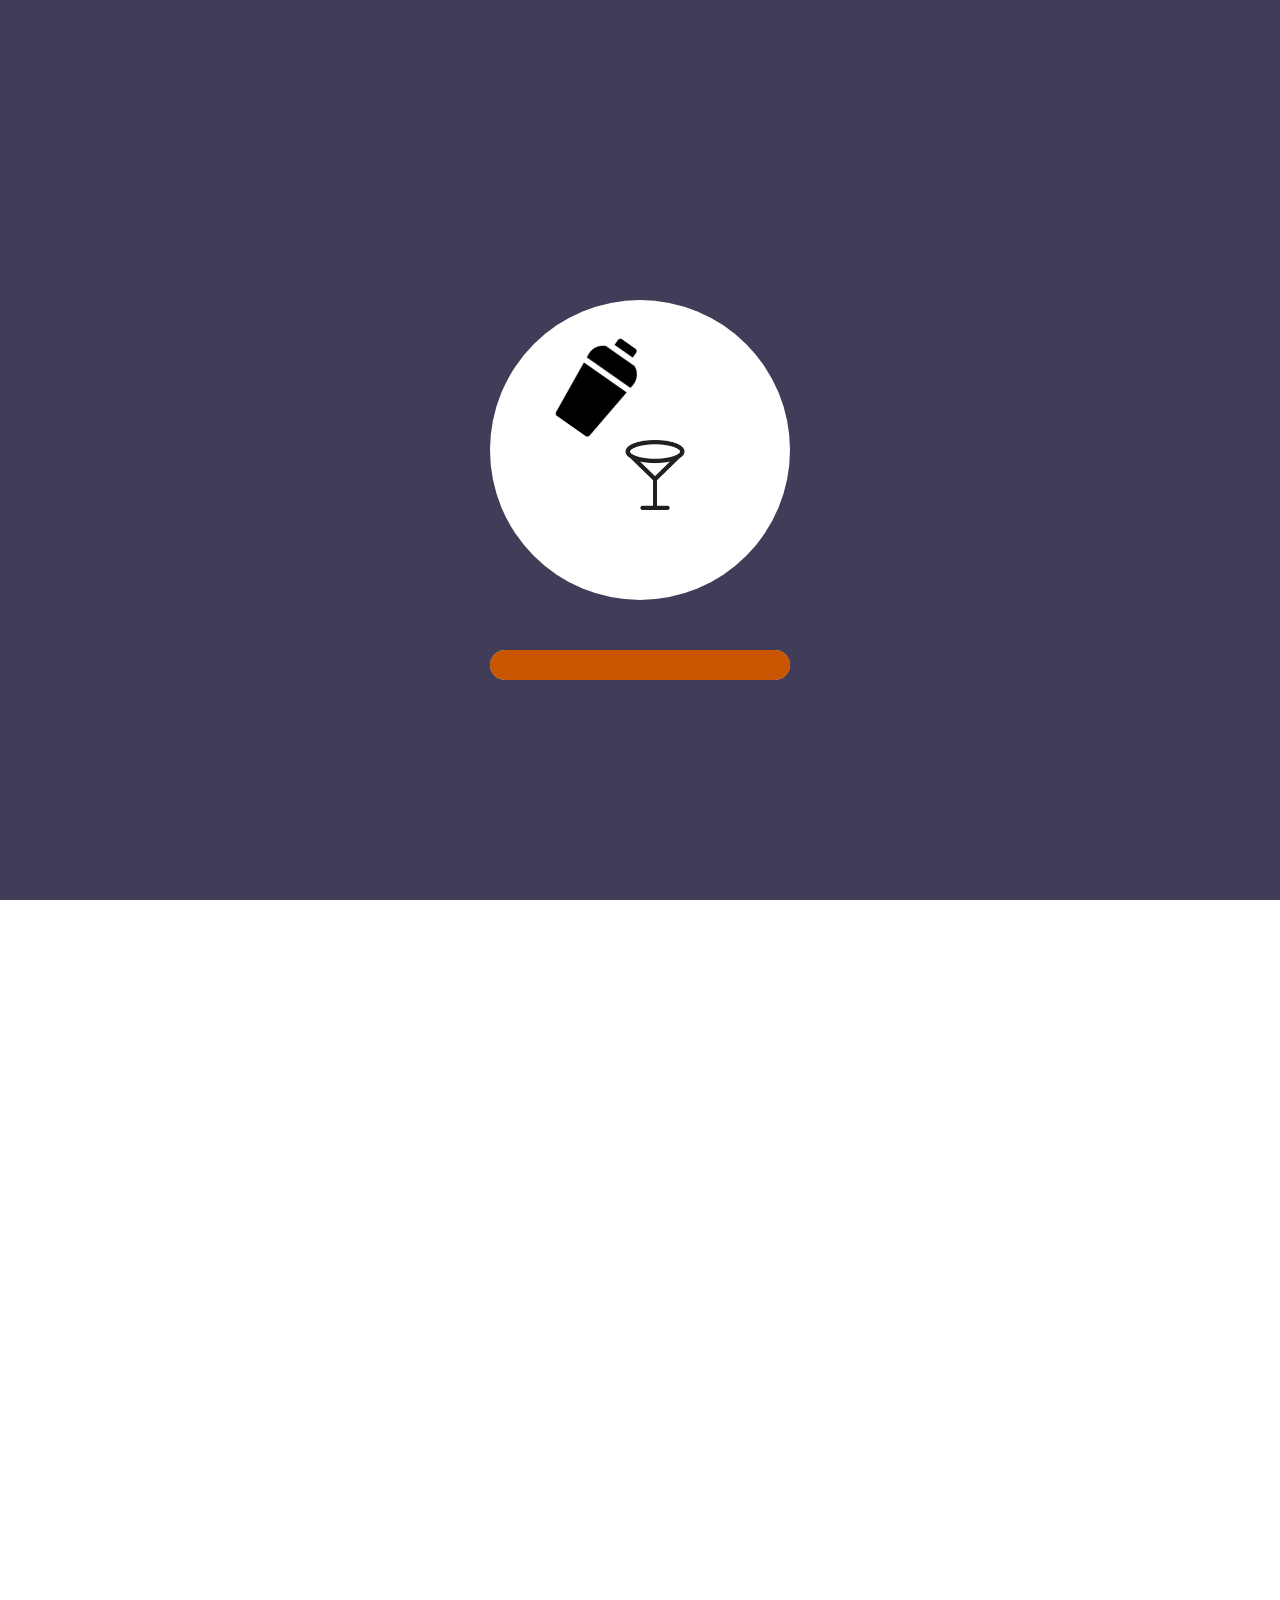
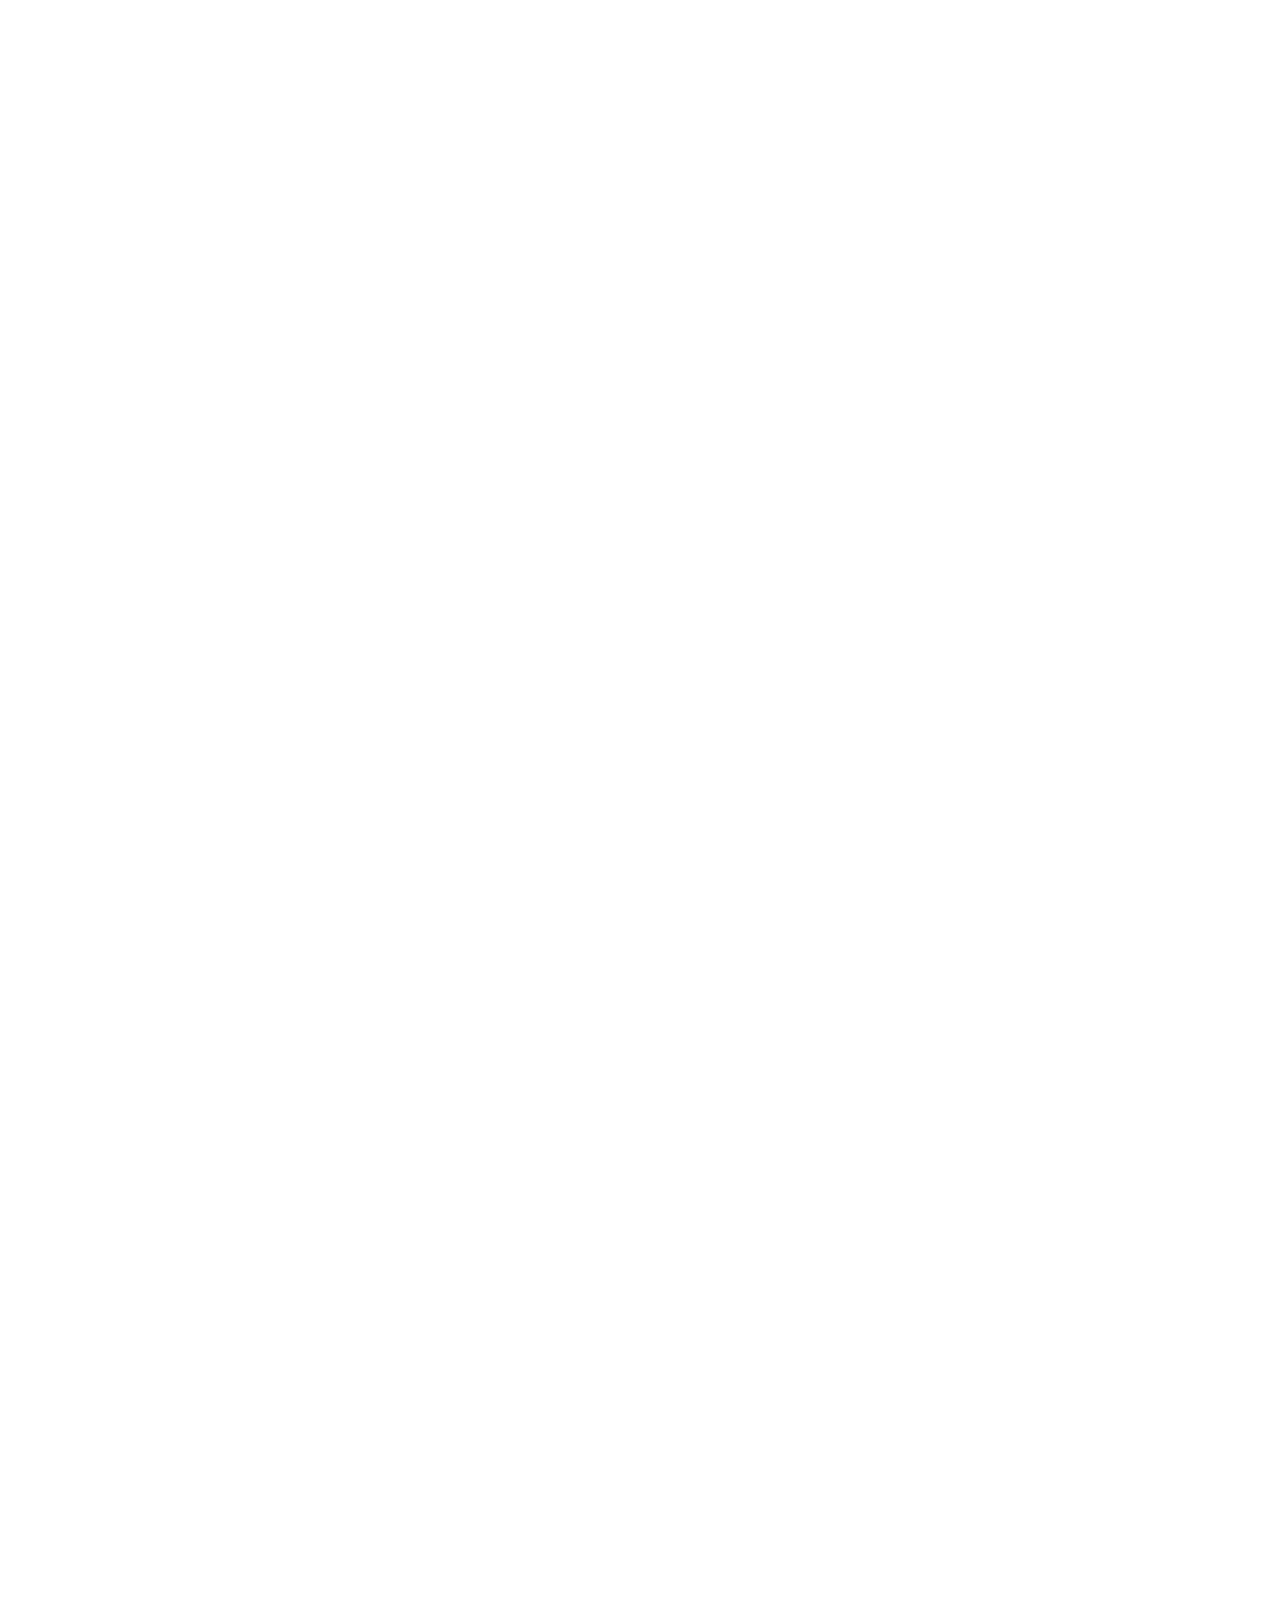
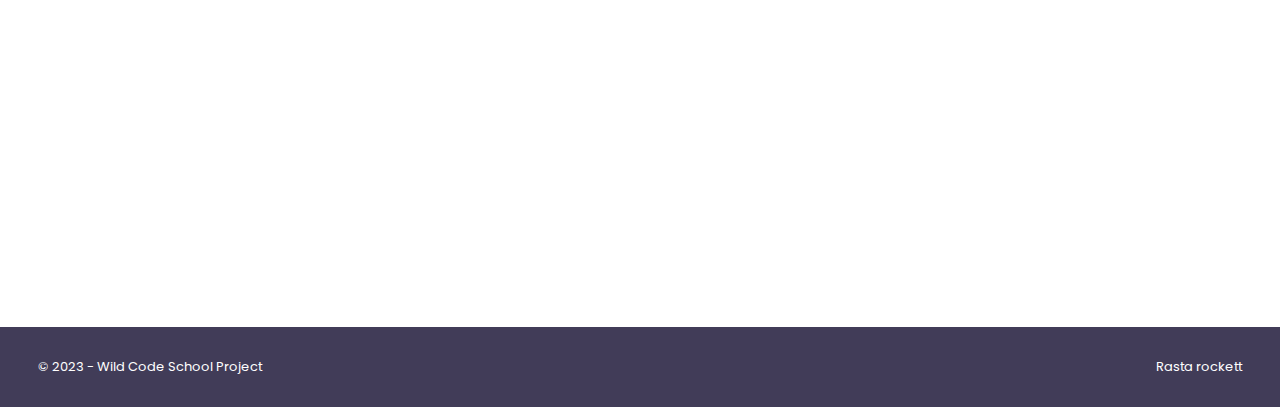
==== commit d0d2a47e: "l'animation de depart ,se decleneche une seule fois par session" ====
--- a/index.html
+++ b/index.html
@@ -15,18 +15,8 @@
   </head>
   <body>
     <header class="bg-main"></header>
-    <div class="shaker-container">
-      <div class="shaker-animation-container">
-        <div class="shaker-animation">
-          <div class="shaker-item"></div>
-          <div class="glass-item"></div>
-          <div class="straw-item"></div>
-          <div class="loader-container">
-            <div class="loader"></div>
-          </div>
-        </div>
-      </div>
-    </div>
+    <div class="transition-div"></div>
+
     <main>
       <div class="bandeau-container">
         <div
@@ -34,7 +24,9 @@
           style="background-image: url('media/photo-accueil.jpg')"
         >
           <h1 class="opacity-delayed-index">Une envie de fraîcheur ?</h1>
-          <p class="opacity-delayed-index">Vos bars préférés à portée de clic</p>
+          <p class="opacity-delayed-index">
+            Vos bars préférés à portée de clic
+          </p>
         </div>
       </div>
 
--- a/css/style.css
+++ b/css/style.css
@@ -256,7 +256,7 @@
 }
 
 .categories-container .category {
-  color: var(--grey-color);
+  color: var(--main-color);
   font-weight: 600;
   margin-right: 30px;
   position: relative;
@@ -264,12 +264,12 @@
   border: none;
   border: 0px;
   outline: 0px;
-  font-size: 1rem;
+  font-size: 1.1rem;
 }
 
 .categories-container select.category.active,
 .categories-container select.category:hover {
-  color: black;
+  color: var(--second-color);
 }
 
 .categories-container select.category::after {
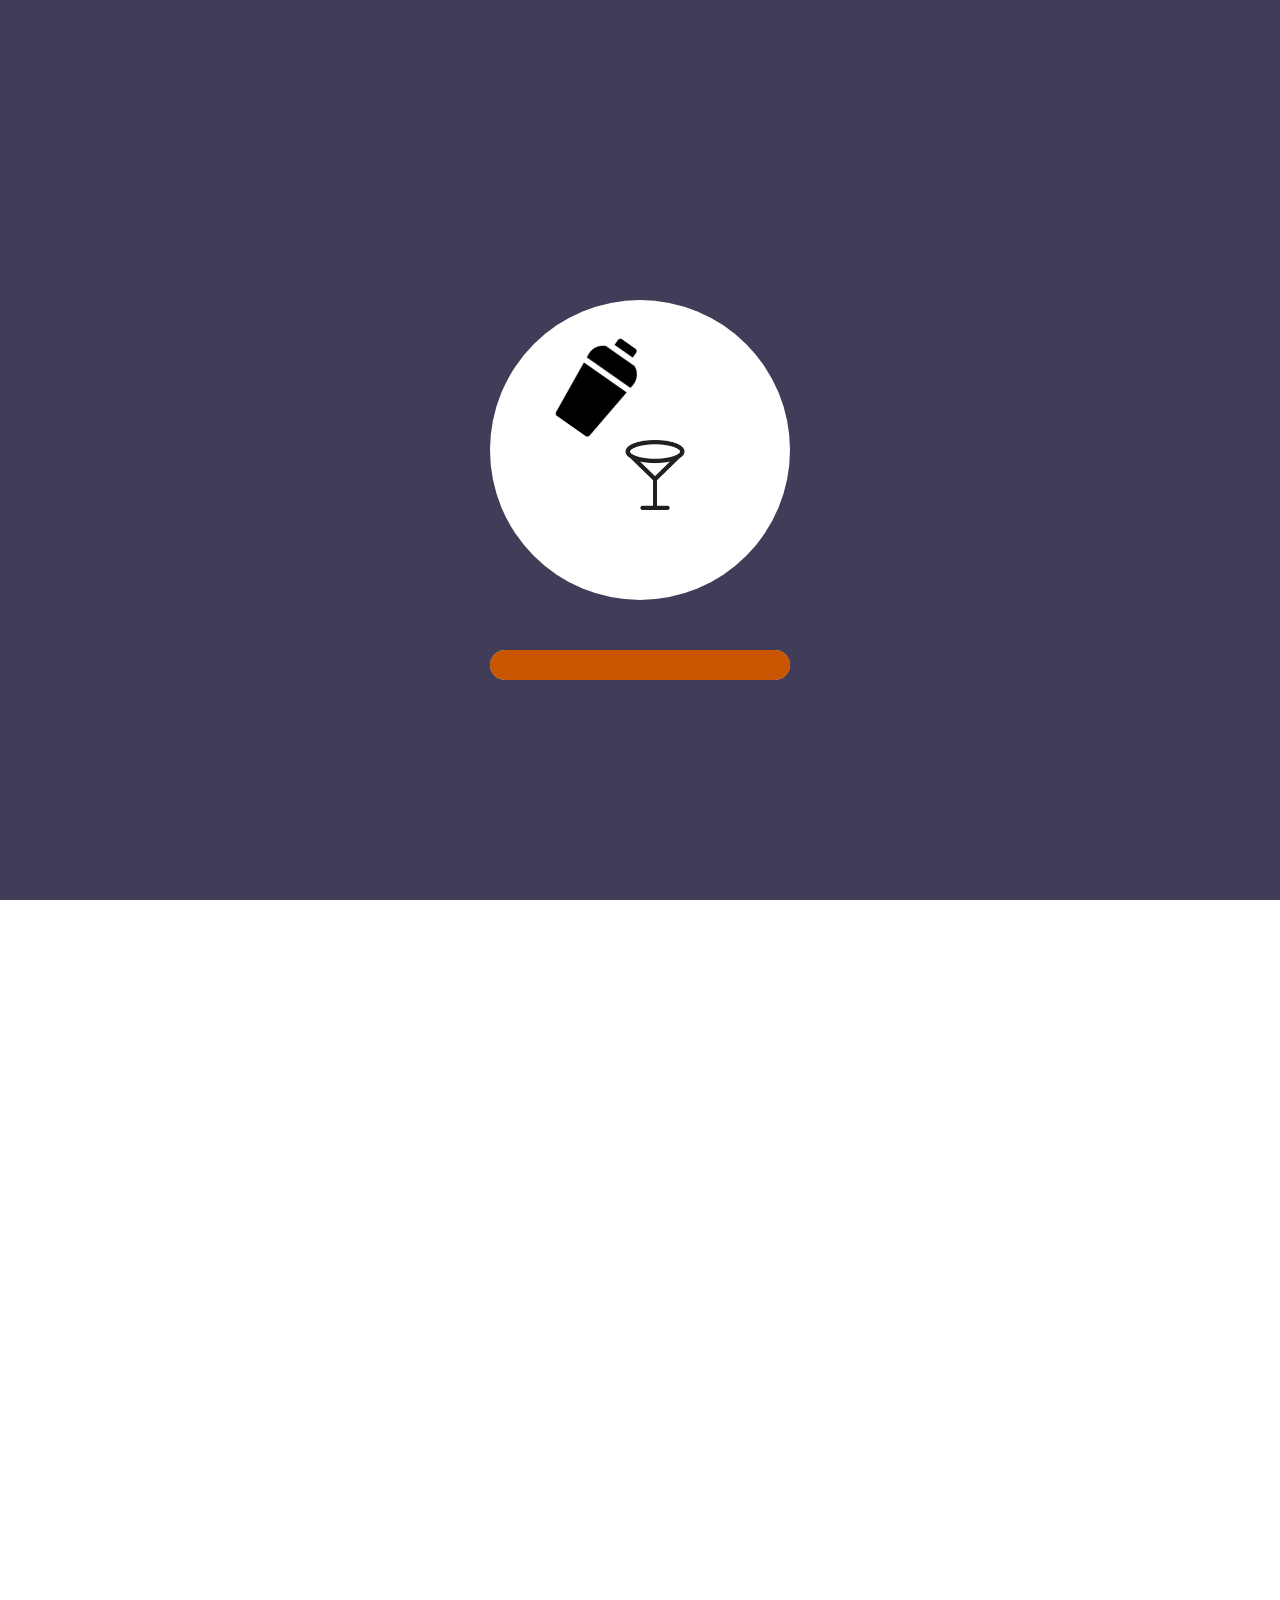
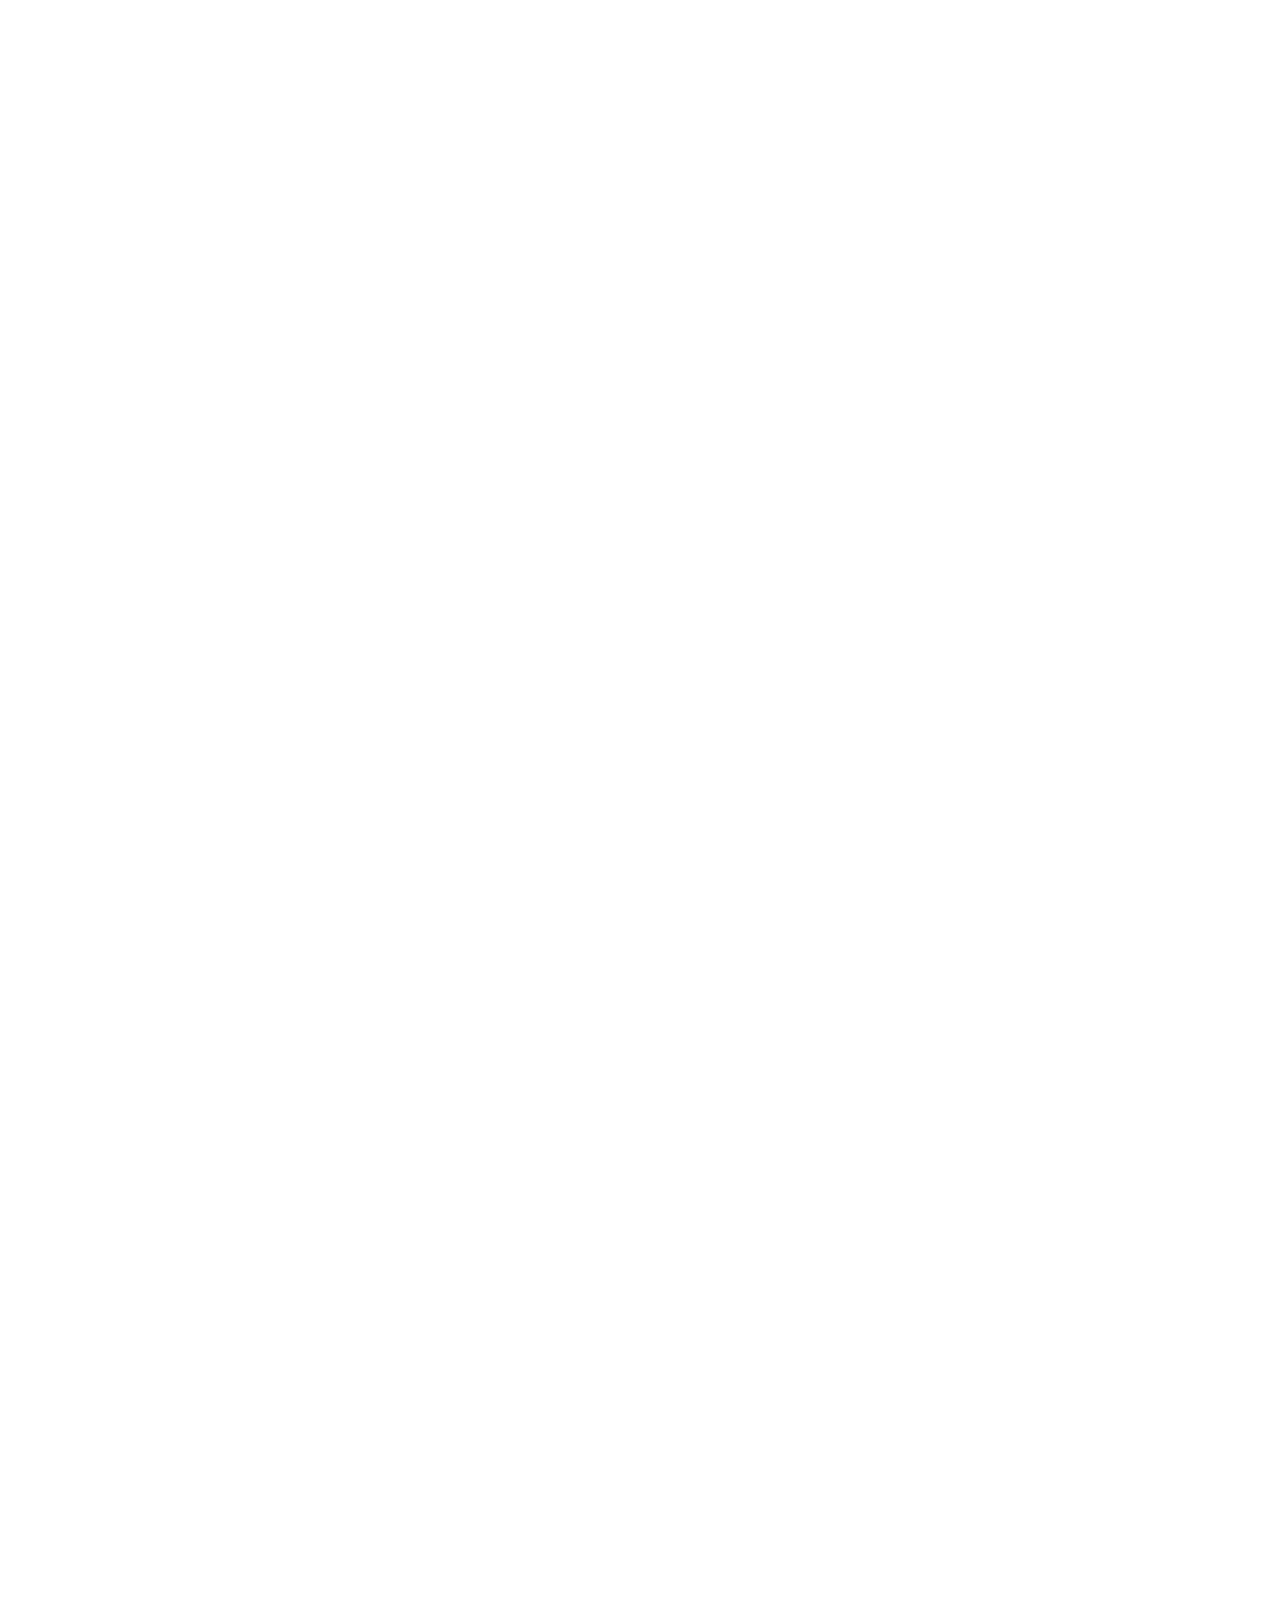
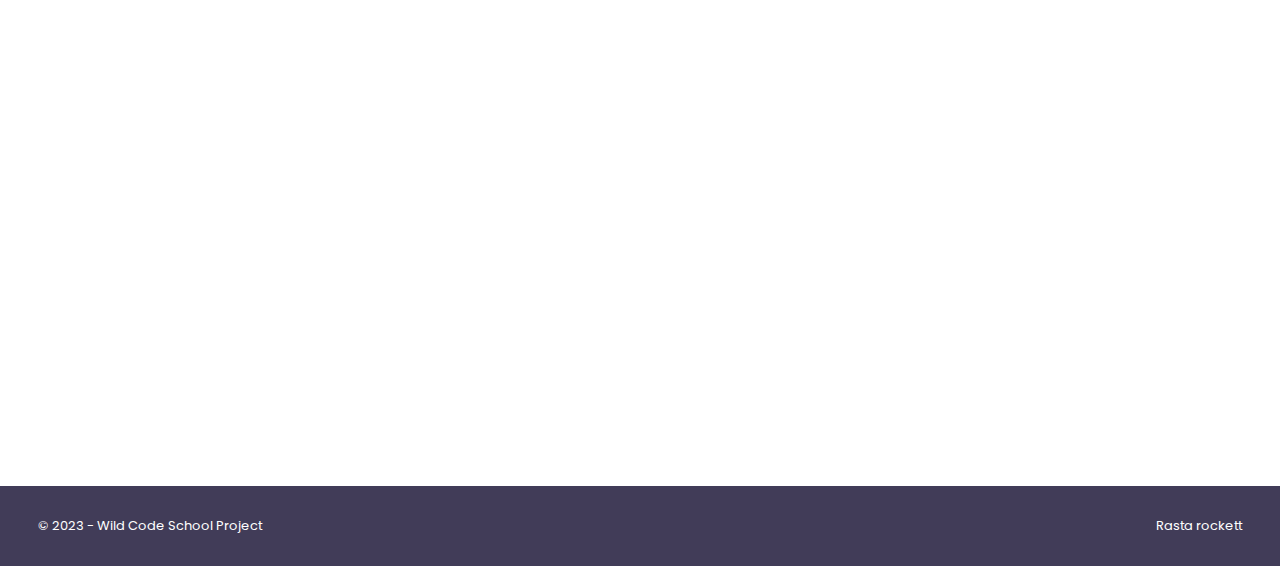
==== commit 9edb4ca2: "tout va bien" ====
--- a/index.html
+++ b/index.html
@@ -30,7 +30,7 @@
         </div>
       </div>
 
-      <div class="container opacity-delayed2-index">
+      <div class="container">
         <div class="coeur-container">
           <h2>Coup de coeur des Rastas</h2>
           <!--<div class="imagecoeur-container"></div> -->
--- a/css/style.css
+++ b/css/style.css
@@ -170,6 +170,11 @@
   width: 100%;
   padding: 20px 0px;
   margin-top: 20px;
+}
+.container p {
+  margin-bottom: 40px;
+  text-align: center;
+  
 }
 
 /* bandeau */
@@ -256,7 +261,7 @@
 }
 
 .categories-container .category {
-  color: var(--main-color);
+  color: var(--grey-color);
   font-weight: 600;
   margin-right: 30px;
   position: relative;
@@ -264,12 +269,12 @@
   border: none;
   border: 0px;
   outline: 0px;
-  font-size: 1.1rem;
+  font-size: 1rem;
 }
 
 .categories-container select.category.active,
 .categories-container select.category:hover {
-  color: var(--second-color);
+  color: black;
 }
 
 .categories-container select.category::after {
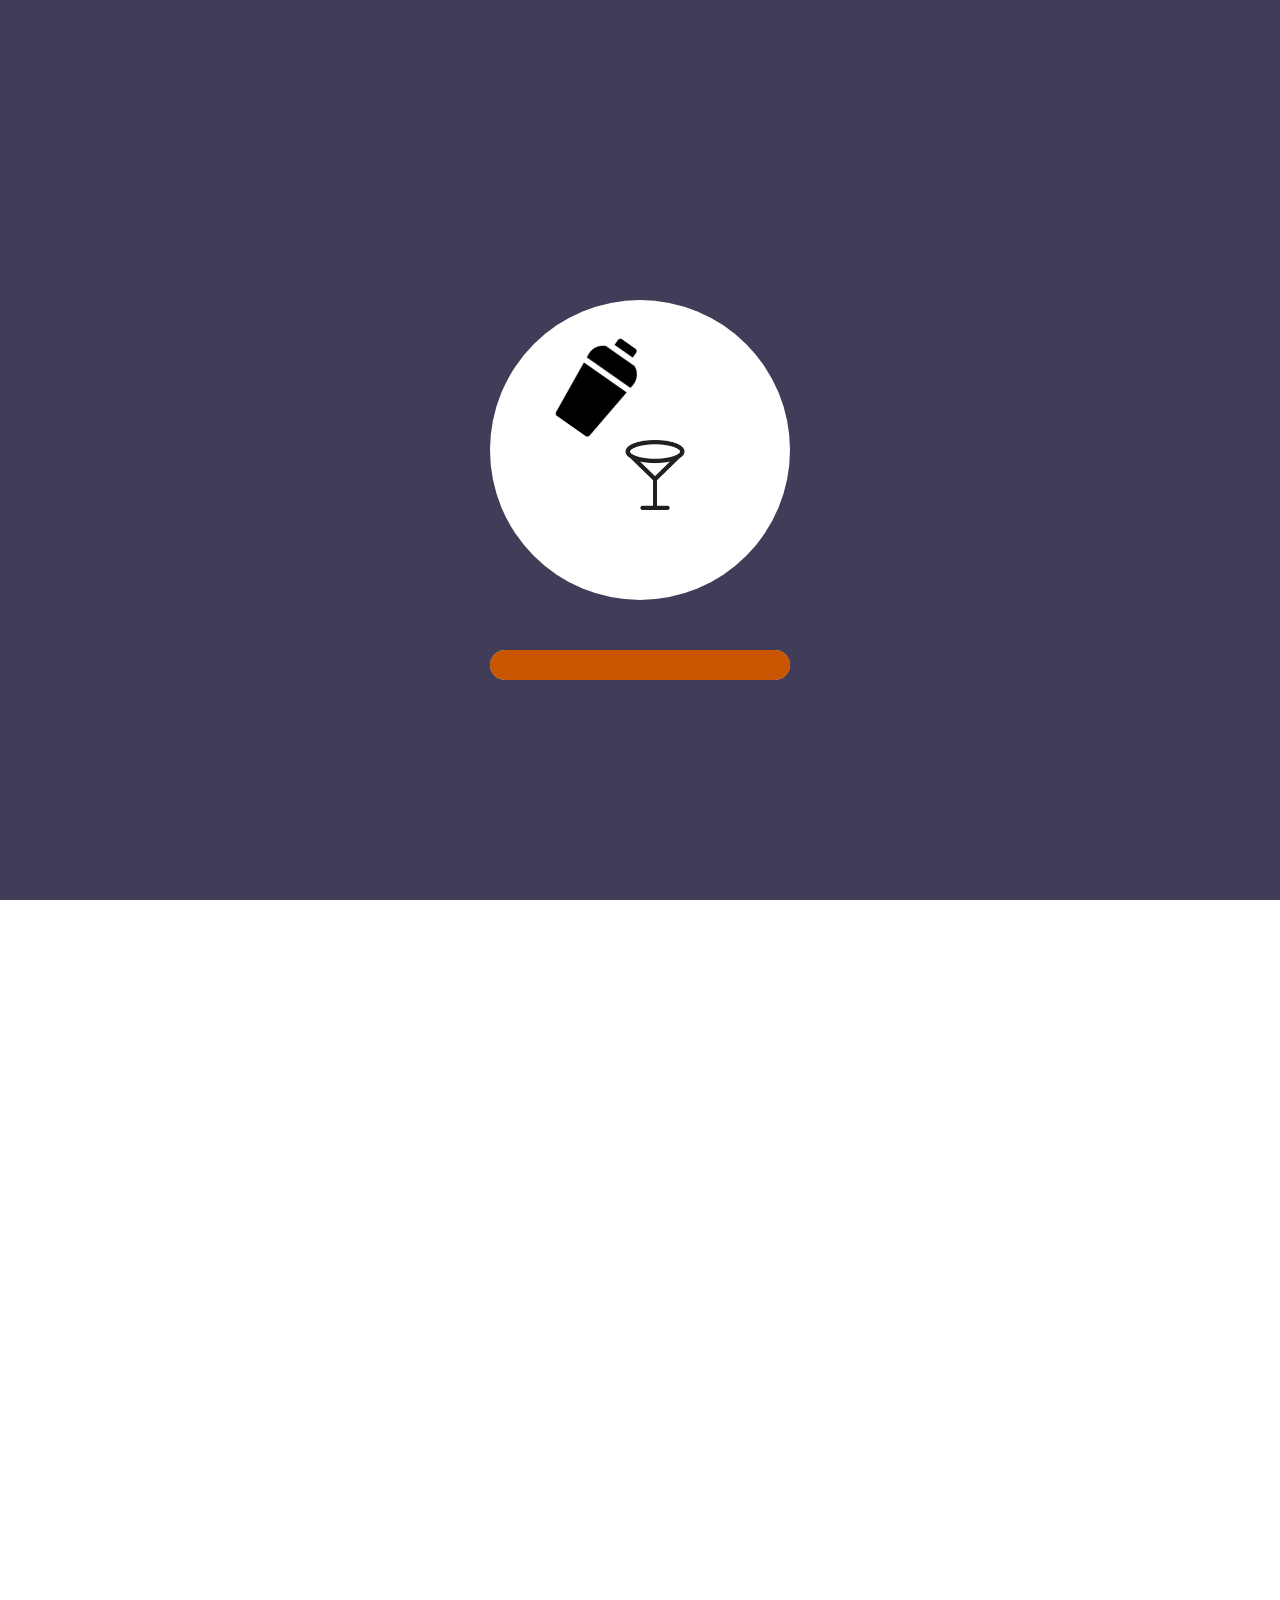
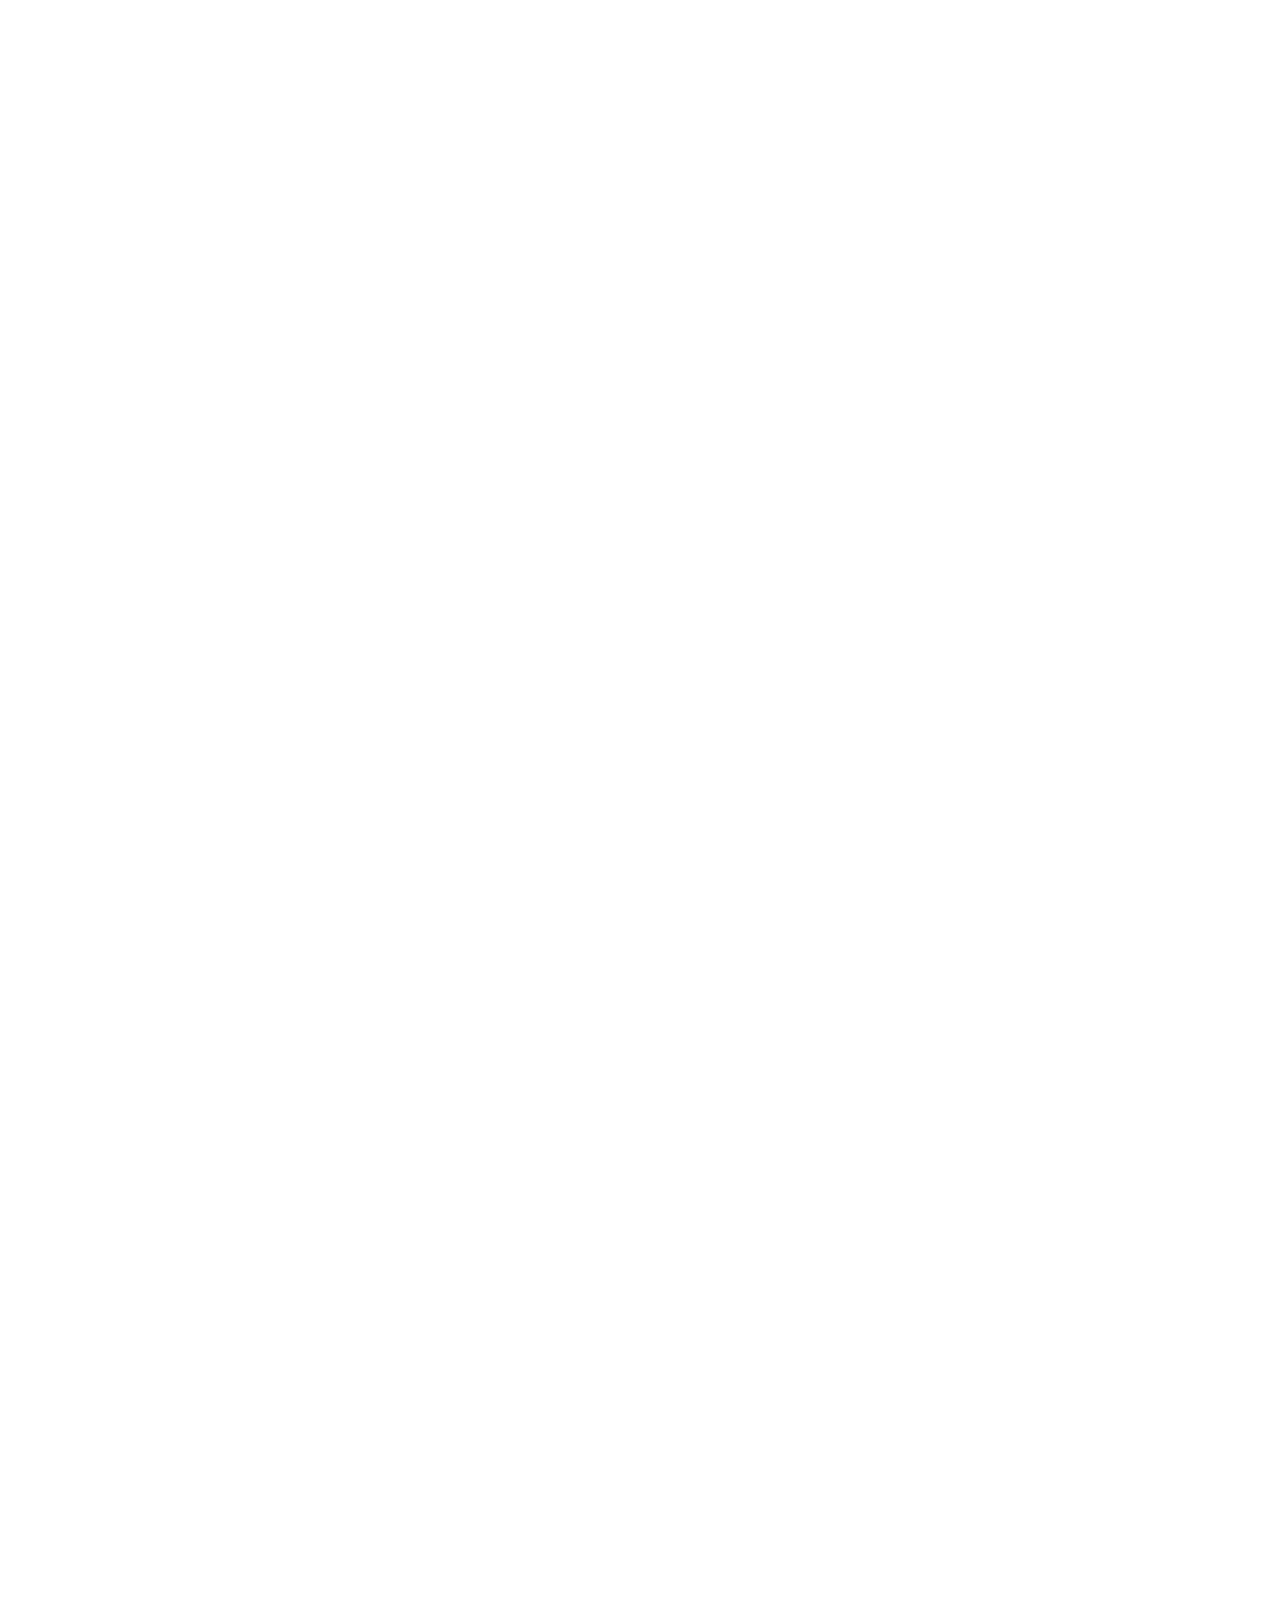
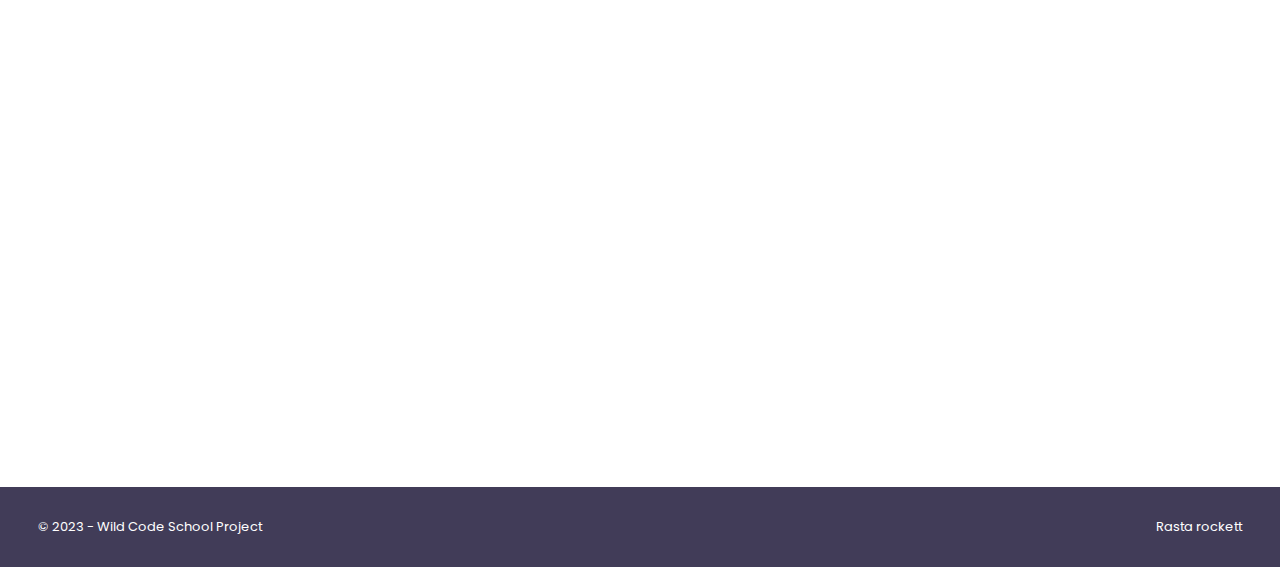
==== commit 0f8a9c6d: "correction orthograph" ====
--- a/index.html
+++ b/index.html
@@ -49,8 +49,8 @@
             <select id="price" class="category">
               <option value="all" selected>Par prix</option>
               <option value="cheap">Economique</option>
-              <option value="affordable">Abordable</option>
-              <option value="expensive">Chic</option>
+              <option value="affordable">Moyen</option>
+              <option value="expensive">Elevé</option>
             </select>
           </div>
         </div>
--- a/css/style.css
+++ b/css/style.css
@@ -261,7 +261,7 @@
 }
 
 .categories-container .category {
-  color: var(--grey-color);
+  color: var(--main-color);
   font-weight: 600;
   margin-right: 30px;
   position: relative;
@@ -269,12 +269,12 @@
   border: none;
   border: 0px;
   outline: 0px;
-  font-size: 1rem;
+  font-size: 1.1rem;
 }
 
 .categories-container select.category.active,
 .categories-container select.category:hover {
-  color: black;
+  color: var(--second-color);
 }
 
 .categories-container select.category::after {
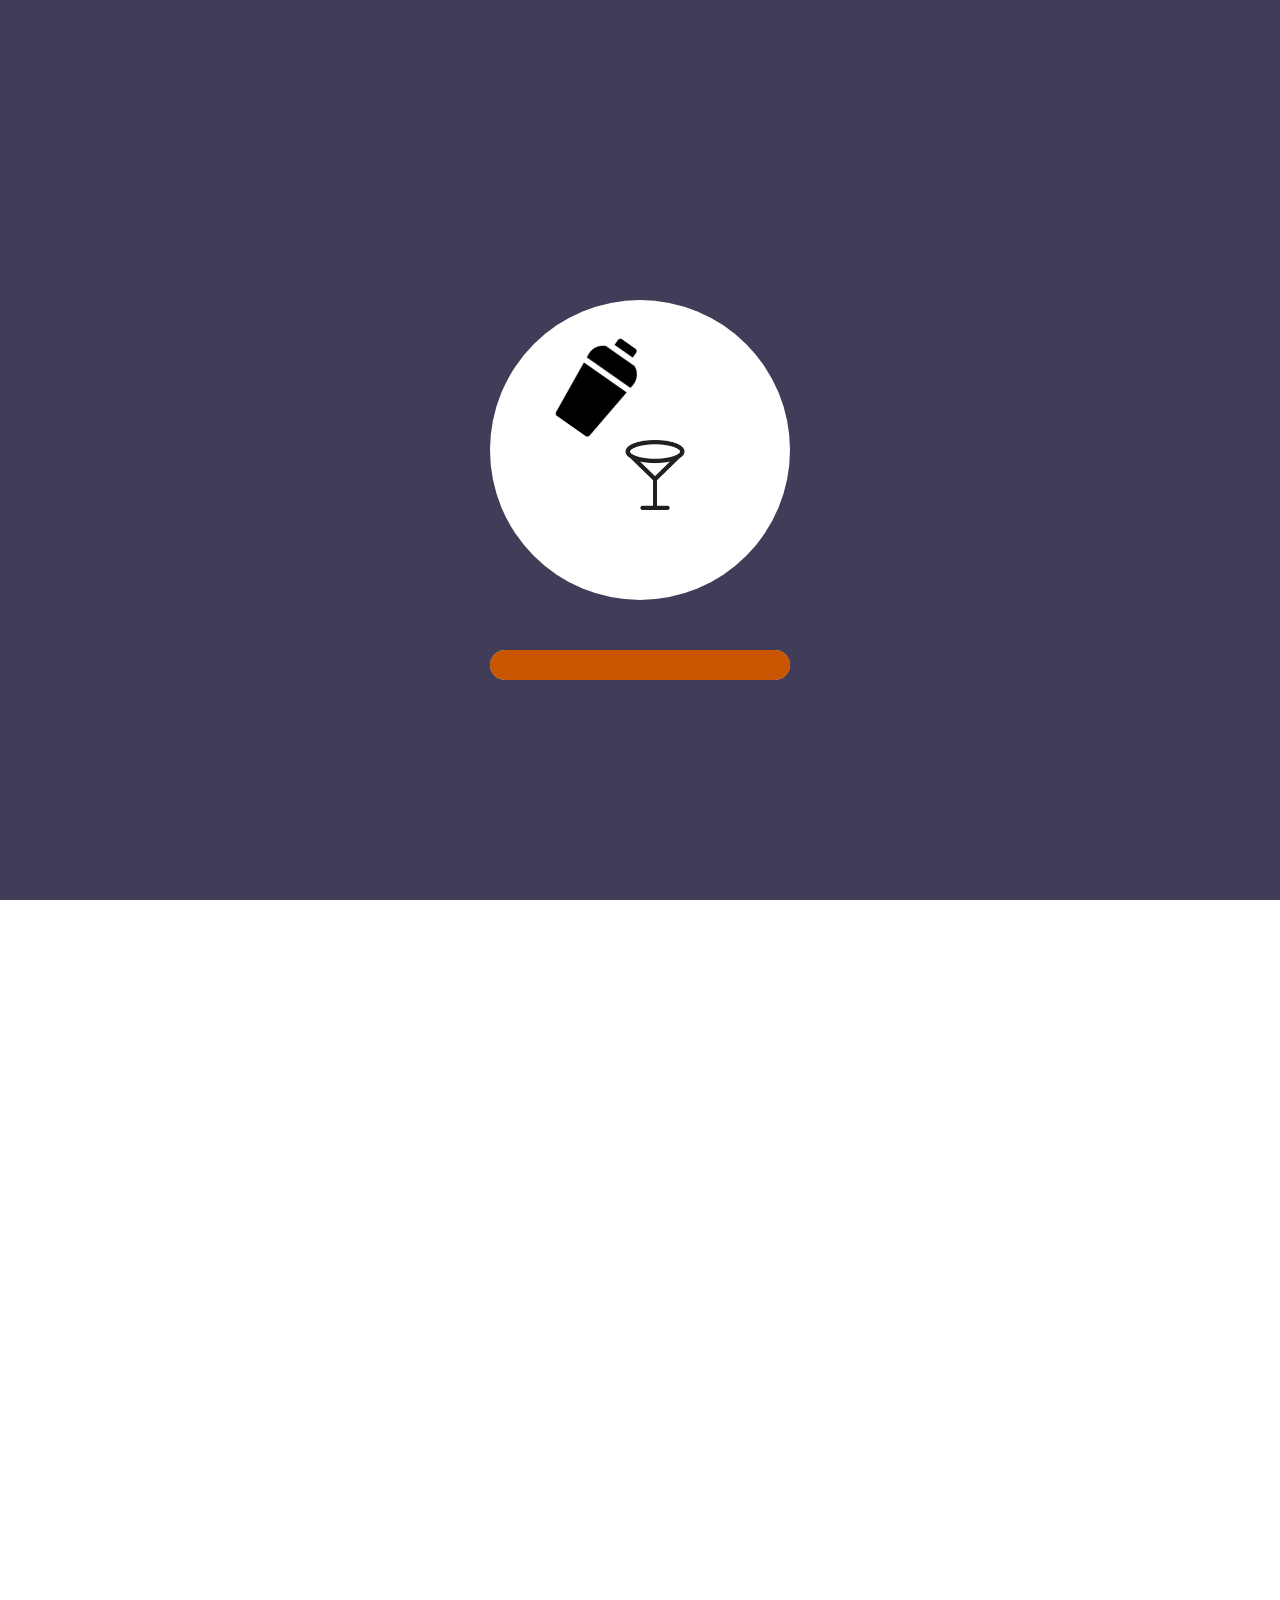
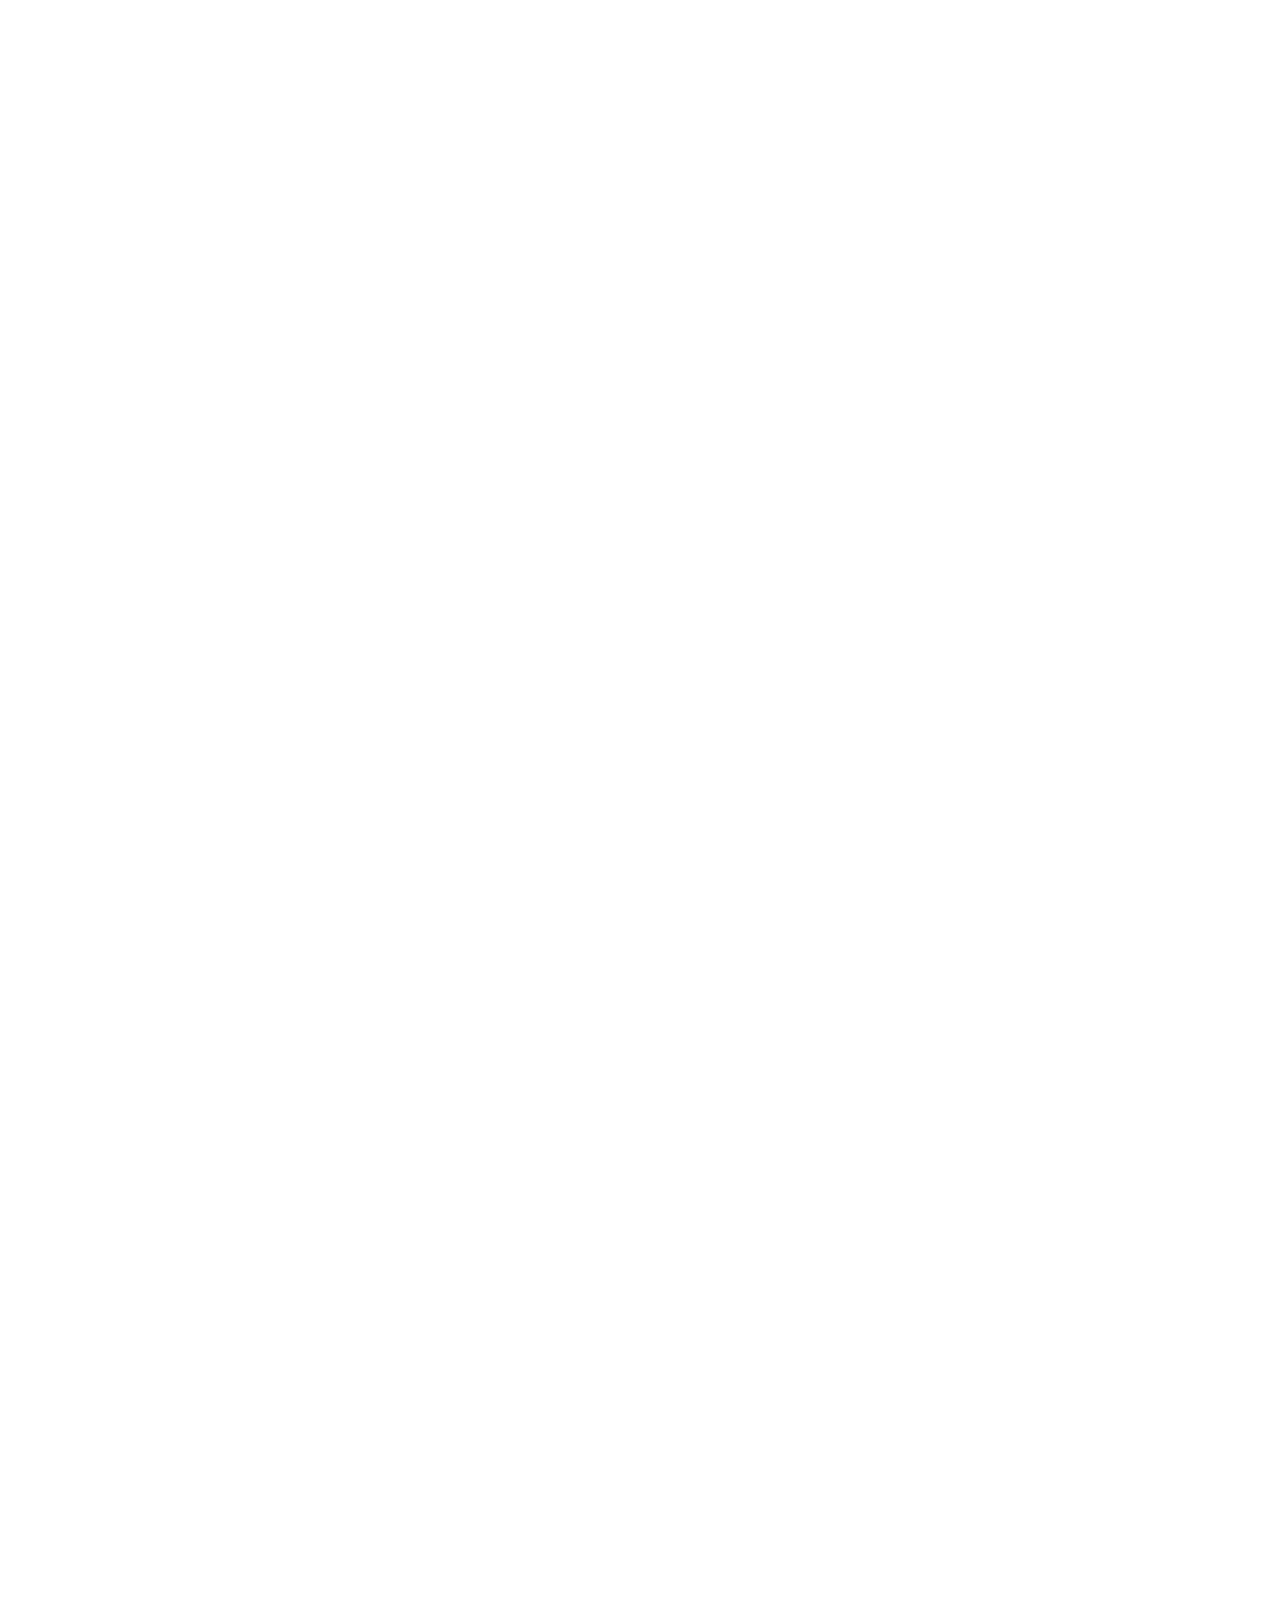
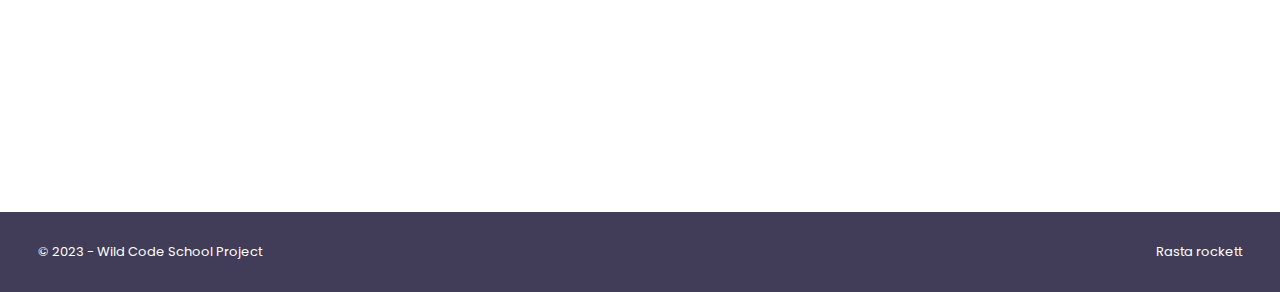
==== commit 5b34ee2f: "last changes" ====
--- a/index.html
+++ b/index.html
@@ -32,7 +32,7 @@
 
       <div class="container">
         <div class="coeur-container">
-          <h2>Coup de coeur des Rastas</h2>
+          <h2>Coup de coeur de la semaine</h2>
           <!--<div class="imagecoeur-container"></div> -->
         </div>
         <div class="categories-container">
--- a/css/style.css
+++ b/css/style.css
@@ -93,12 +93,15 @@
   animation: opacityDelayed 1.5s ease 0.9s;
 }
 .opacity-delayed-index {
-  animation: opacityDelayed 1.75s ease 4s; 
+  animation: opacityDelayed 1.75s ease 4s;
 }
 .opacity-delayed2-index {
-  animation: opacityDelayed 1.75s ease 4.7s; 
-}
-.opacity-delayed, .opacity-delayed2, .opacity-delayed-index, .opacity-delayed2-index {
+  animation: opacityDelayed 1.75s ease 4.7s;
+}
+.opacity-delayed,
+.opacity-delayed2,
+.opacity-delayed-index,
+.opacity-delayed2-index {
   animation-fill-mode: forwards;
   opacity: 0;
 }
@@ -171,10 +174,17 @@
   padding: 20px 0px;
   margin-top: 20px;
 }
-.container p {
-  margin-bottom: 40px;
+.contact .container p {
   text-align: center;
-  
+}
+.container-contact {
+  margin-top: 40px;
+}
+.card p {
+  overflow: hidden;
+  display: -webkit-box;
+  -webkit-line-clamp: 3;
+  -webkit-box-orient: vertical;
 }
 
 /* bandeau */
@@ -261,7 +271,7 @@
 }
 
 .categories-container .category {
-  color: var(--main-color);
+  color: var(--grey-color);
   font-weight: 600;
   margin-right: 30px;
   position: relative;
@@ -269,12 +279,12 @@
   border: none;
   border: 0px;
   outline: 0px;
-  font-size: 1.1rem;
+  font-size: 1rem;
 }
 
 .categories-container select.category.active,
 .categories-container select.category:hover {
-  color: var(--second-color);
+  color: black;
 }
 
 .categories-container select.category::after {
@@ -518,6 +528,7 @@
 .popup-bar p {
   margin-top: 15px;
   margin-bottom: 15px;
+  overflow-y: auto;
 }
 .popup-bar .container {
   overflow-x: auto;
@@ -802,6 +813,7 @@
 
 button {
   border-radius: 7px;
+  border: 0;
 }
 
 /************* SHAKER ANIMATION *****************/
